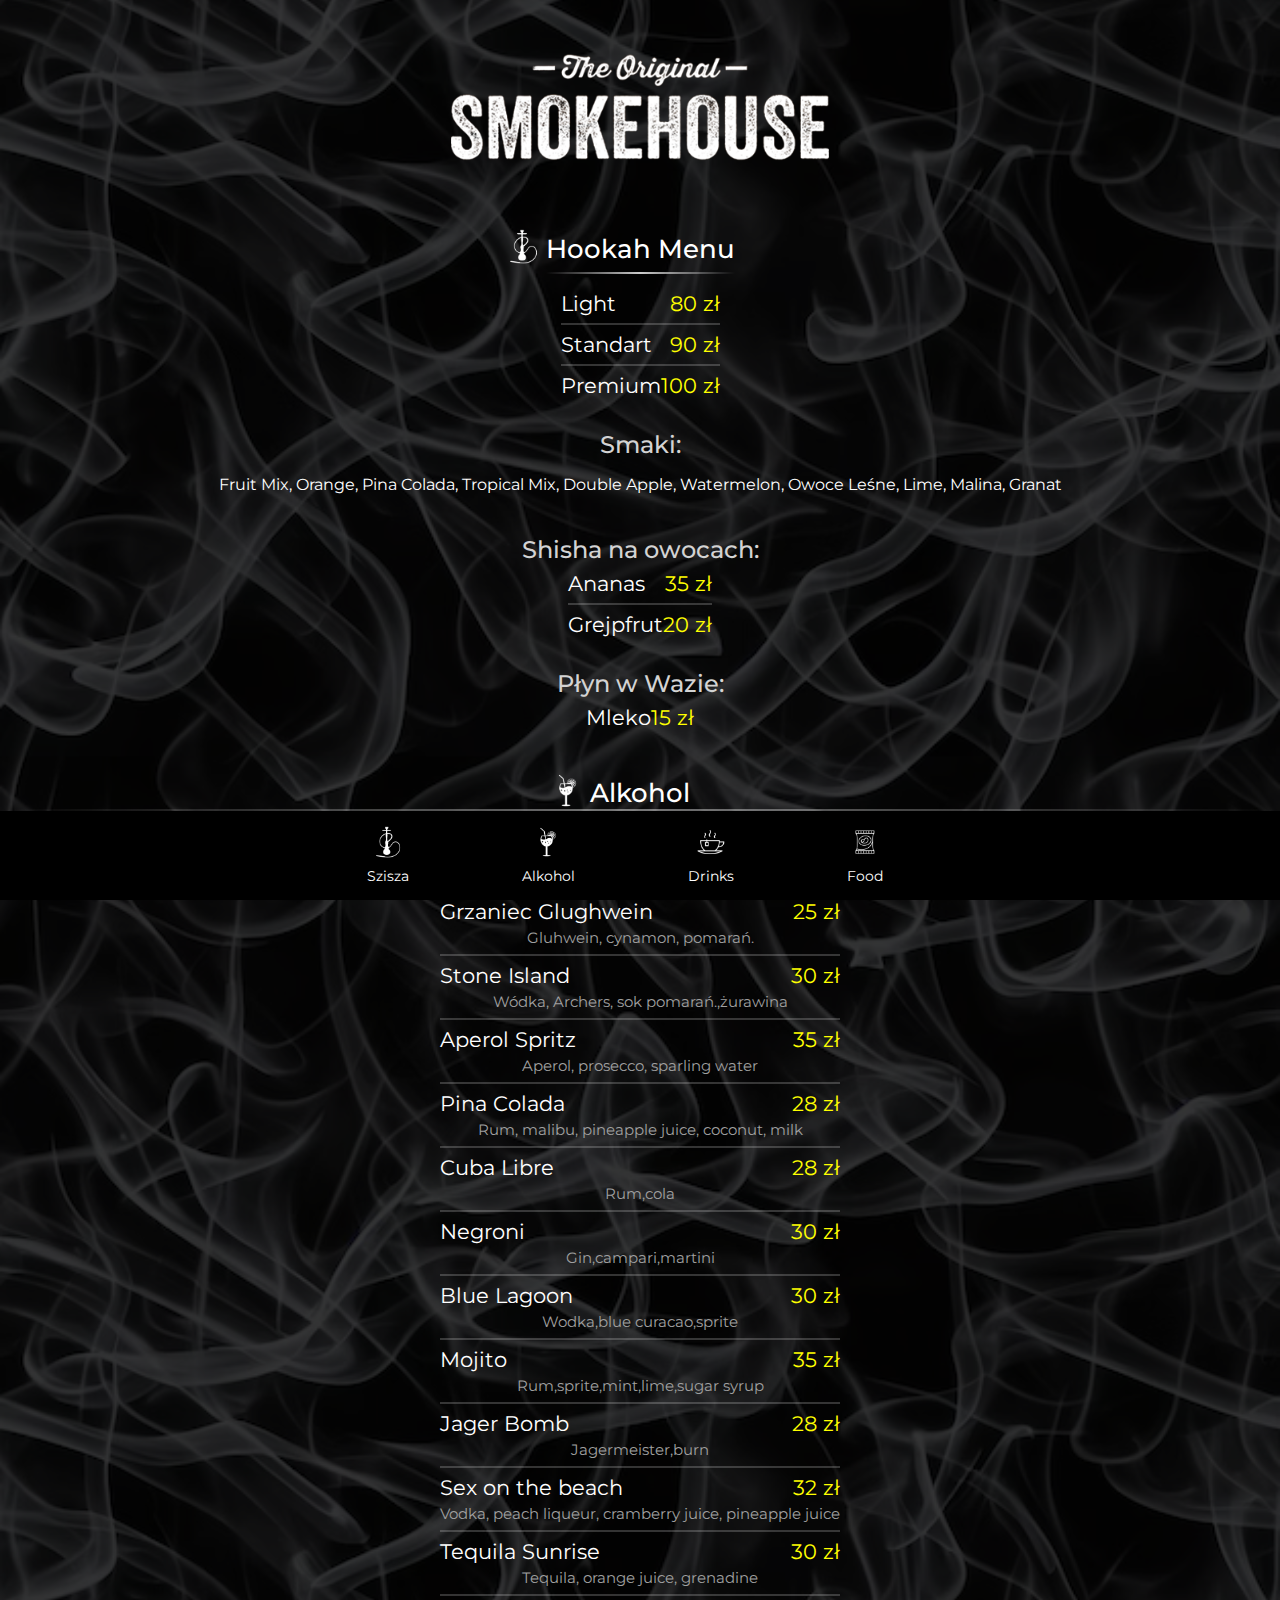
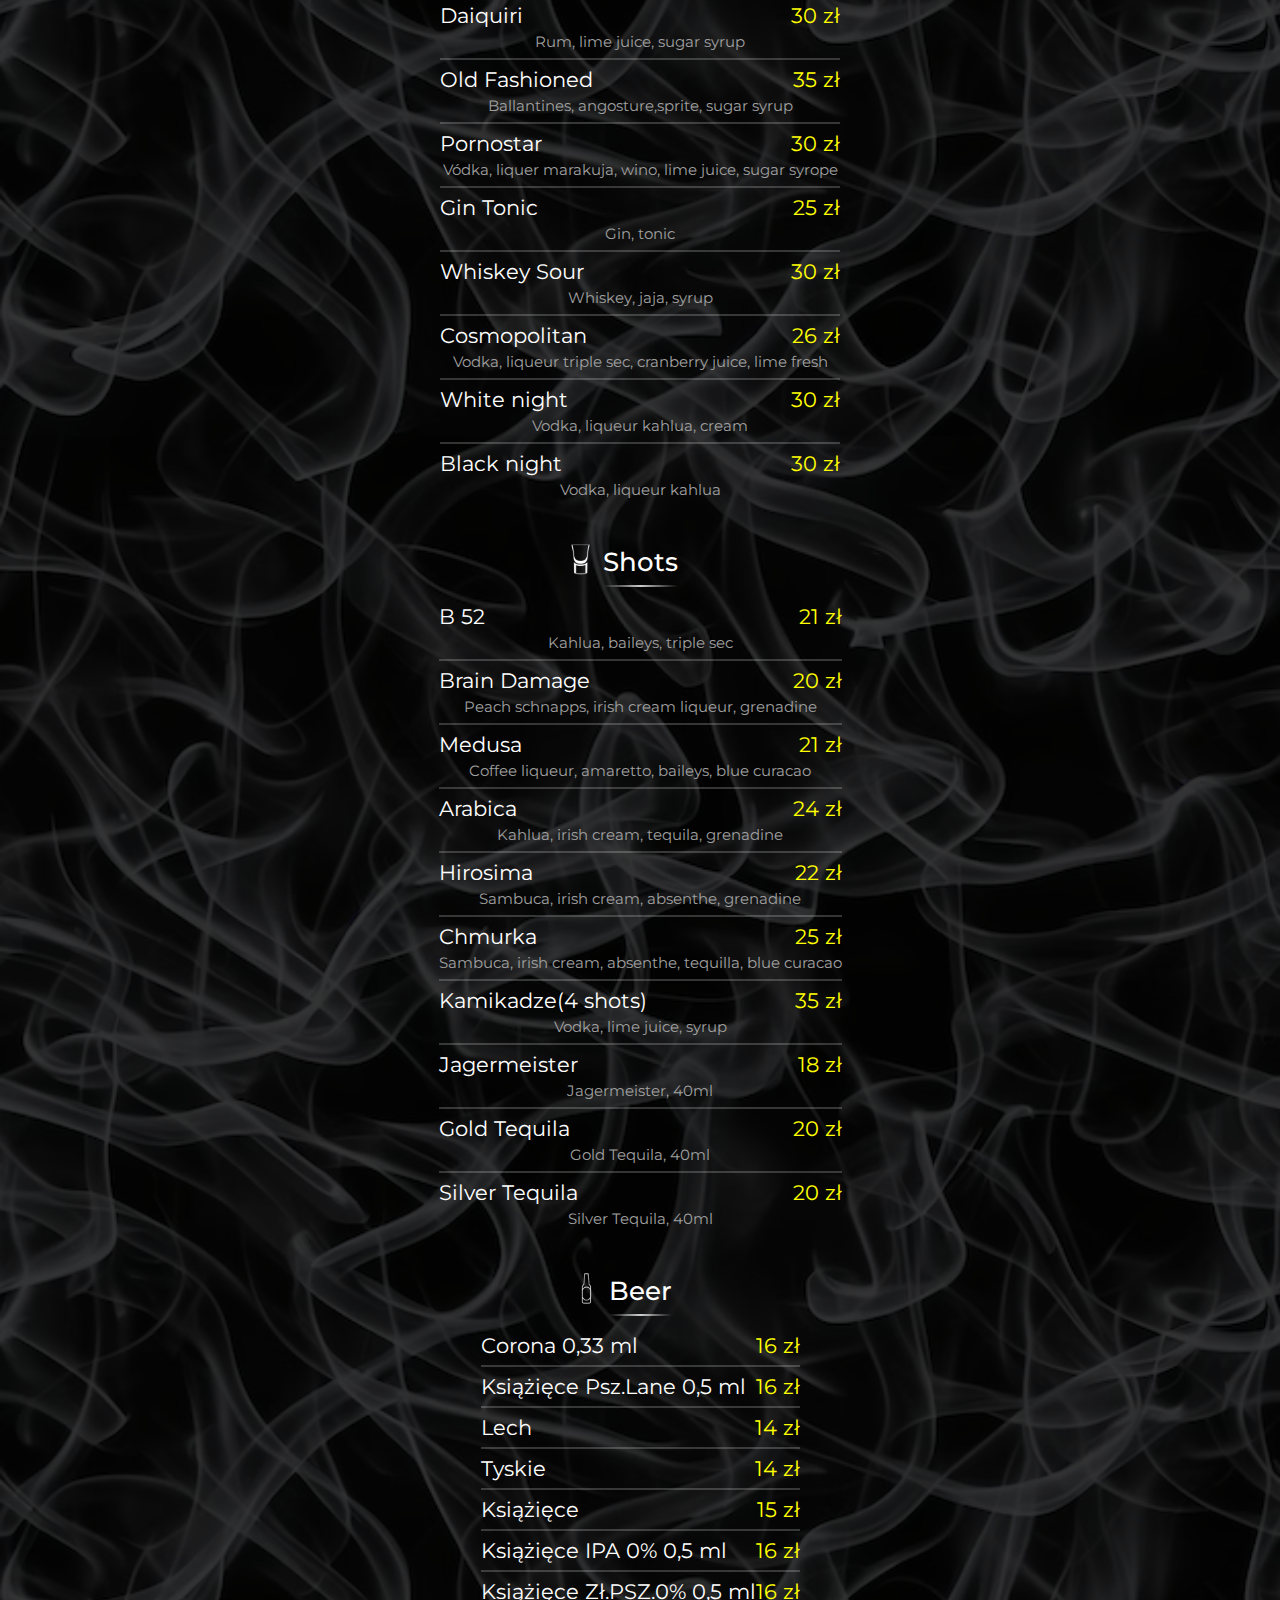
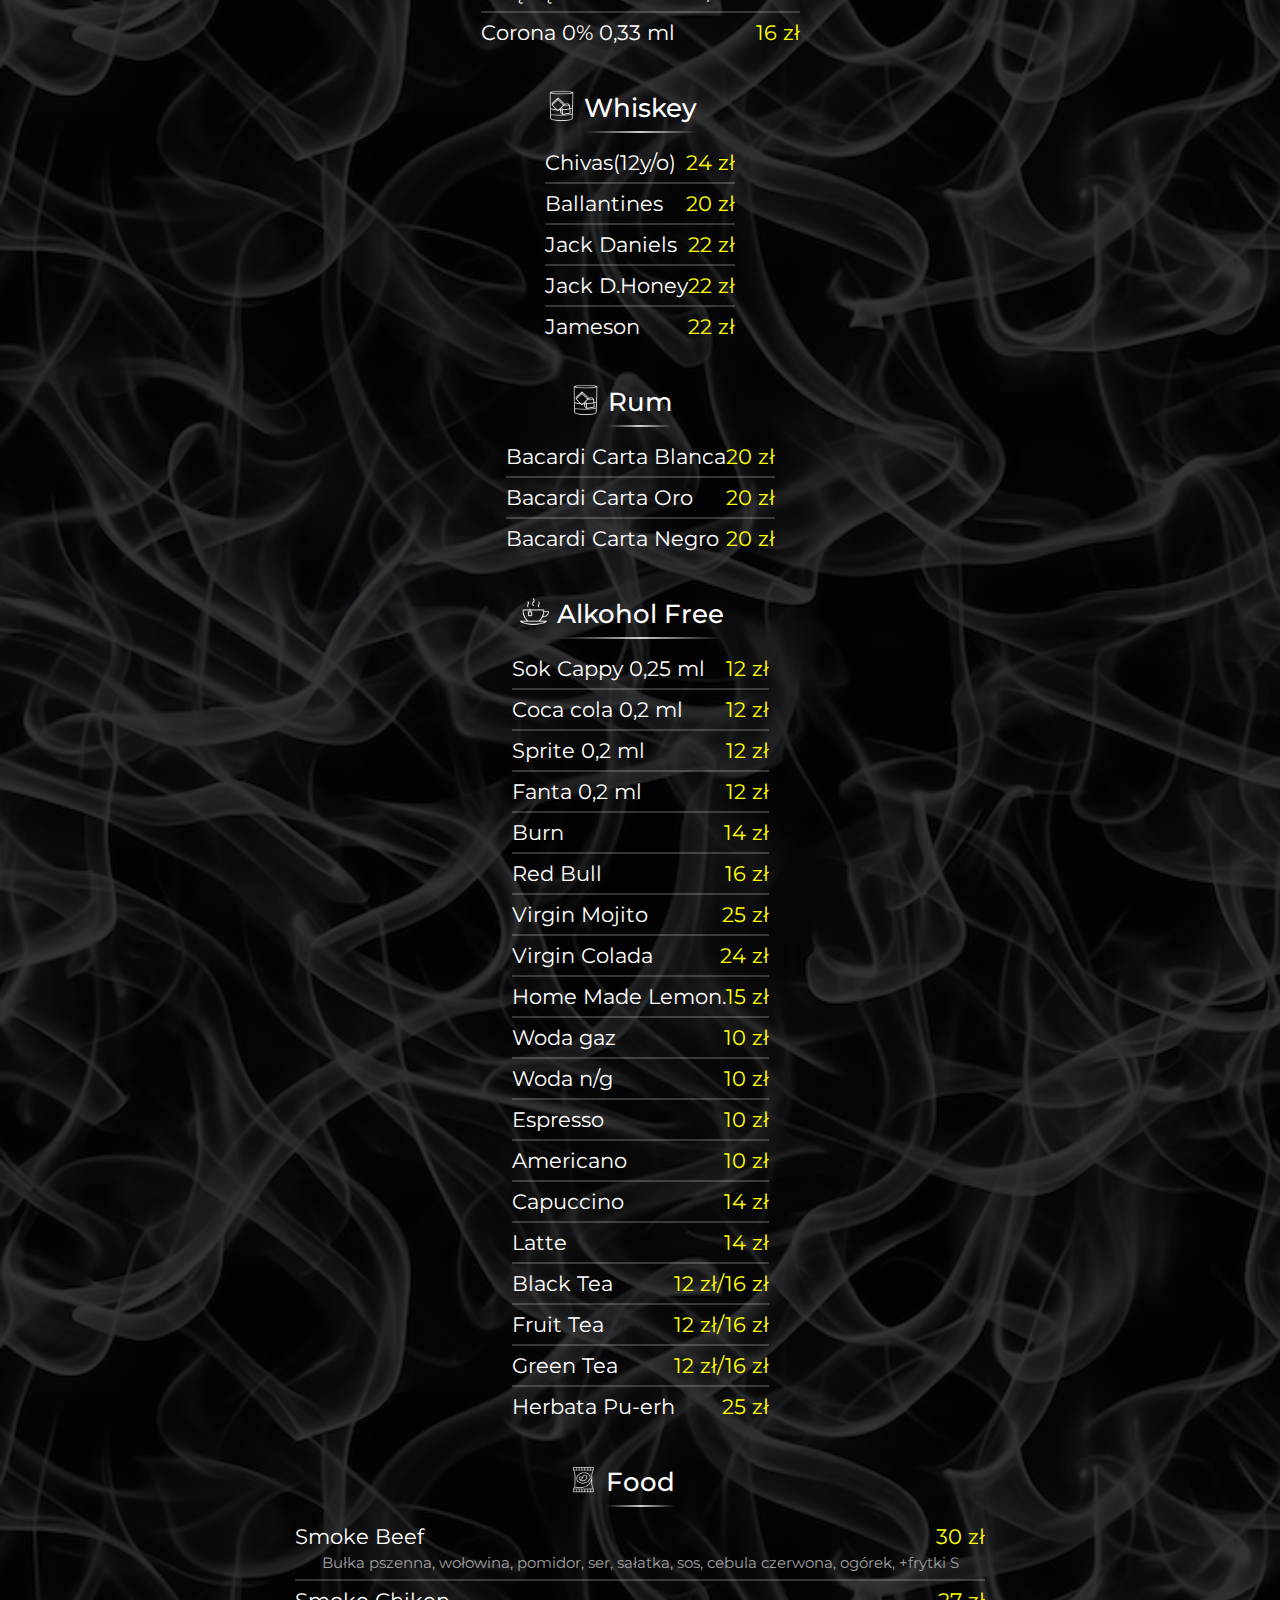
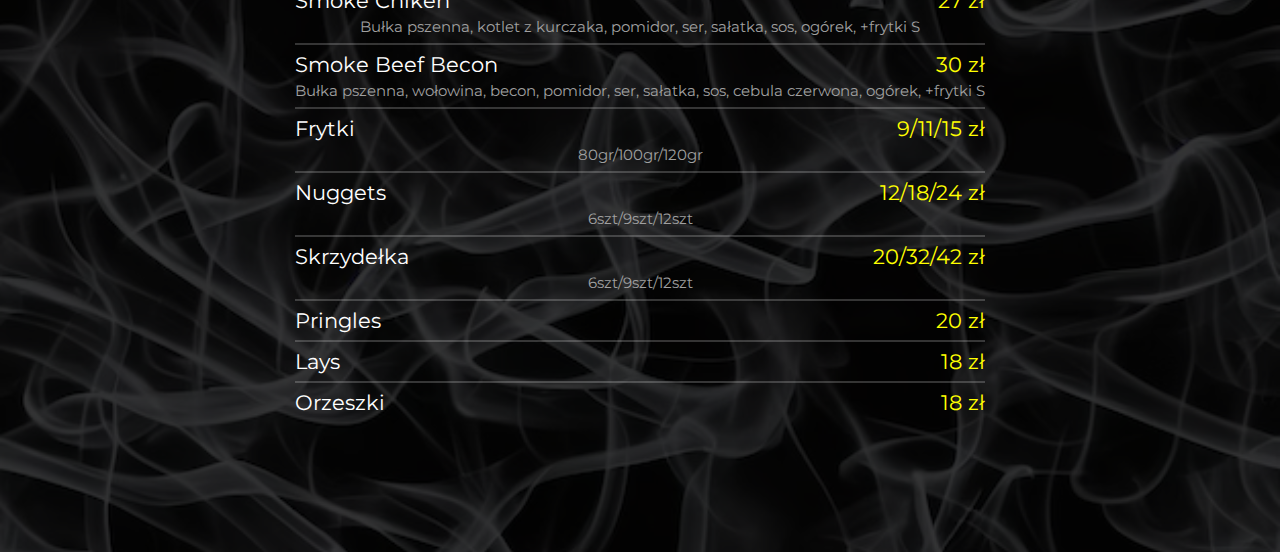
==== index.html @ 831c19dc "Update index.html" ====
<!DOCTYPE html>
<html lang="pl">
<head>
    <meta charset="UTF-8">
    <meta name="viewport" content="width=device-width, initial-scale=1.0">
    <link rel="stylesheet" href="style.css">
    <link href="https://fonts.googleapis.com/css2?family=Montserrat:wght@300;400;500&display=swap" rel="stylesheet">
    <link rel="icon" href="./img/icons/hookah.png" type="image/x-icon" />
    <link rel="preload" href="style.css" as="style">
    <link rel="preload" href="./img/icons/hookah.png" as="image">
    <link rel="preload" href="./img/icons/coctail.png" as="image">
    <link rel="preload" href="./img/icons/drinks.png" as="image">
    <link rel="preload" href="./img/icons/food.png" as="image">
    <title>Smokehouse Menu</title>

</head>
<body>

<div class="container">
    <h1><div class="logo"><img src="./img/logo.png" alt="Smoke House"></div></h1>

    <!-- Szisza Menu -->
    <h2 id="hookah-menu" class="underline">Hookah Menu</h2>

    <div class="menu-section">
        <div class="menu-item">
            <div class="item-header">
                <span class="item-name">Light</span>
                <span class="item-price">80 zł</span>   
            </div>
        </div>
        
        <div class="menu-item">
            <div class="item-header">
                <span class="item-name">Standart</span>
                <span class="item-price">90 zł</span>   
            </div>
        </div>

        <div class="menu-item">
            <div class="item-header">
                <span class="item-name">Premium</span>
                <span class="item-price">100 zł</span>   
            </div>
        </div>
    </div>

    <h3>Smaki:</h3>
    <p>Fruit Mix, Orange, Pina Colada, Tropical Mix, Double Apple, Watermelon, Owoce Leśne, Lime, Malina, Granat</p>

    <h3>Shisha na owocach:</h3>
    <div class="menu-section">
        <div class="menu-item">
            <div class="item-header">
                <span class="item-name">Ananas</span>
                <span class="item-price">35 zł</span>   
            </div>
        </div>
        
        <div class="menu-item">
            <div class="item-header">
                <span class="item-name">Grejpfrut</span>
                <span class="item-price">20 zł</span>   
            </div>
        </div>

    </div>


    <h3>Płyn w Wazie:</h3>
    <div class="menu-section">
        <div class="menu-item">
            <div class="item-header">
                <span class="item-name">Mleko</span>
                <span class="item-price">15 zł</span>   
            </div>
        </div>
    </div>
    <!-- Szisza Menu -->





    <!-- Alkohol Menu -->
    <h2 id="coctails" class="underline">Alkohol</h2>
    <div class="menu-section">
        
        <!--Start-->
        <div class="menu-item">
            <div class="item-header">
                <span class="item-name">Long Island</span>
                <span class="item-price">35 zł</span>
            </div>
            <span class="item-description">Vodka, triple sec, gin, rum, tequila, cola</span>
        </div>
        <!--End-->

        <div class="menu-item">
            <div class="item-header">
                <span class="item-name">Grzaniec Glughwein</span>
                <span class="item-price">25 zł</span>
            </div>
            <span class="item-description">Gluhwein, cynamon, pomarań.</span>
        </div>

        <div class="menu-item">
            <div class="item-header">
                <span class="item-name">Stone Island</span>
                <span class="item-price">30 zł</span>
            </div>
            <span class="item-description">Wódka, Archers, sok pomarań.,żurawina</span>
        </div>
        
        <div class="menu-item">
            <div class="item-header">
                <span class="item-name">Aperol Spritz</span>
                <span class="item-price">35 zł</span>
            </div>
            <span class="item-description">Aperol, prosecco, sparling water</span>
        </div>
        
        <div class="menu-item">
            <div class="item-header">
                <span class="item-name">Pina Colada</span>
                <span class="item-price">28 zł</span>
            </div>
            <span class="item-description">Rum, malibu, pineapple juice, coconut, milk</span>
        </div>
        
        <div class="menu-item">
            <div class="item-header">
                <span class="item-name">Cuba Libre</span>
                <span class="item-price">28 zł</span>
            </div>
            <span class="item-description">Rum,cola</span>
        </div>
        
        <div class="menu-item">
            <div class="item-header">
                <span class="item-name">Negroni</span>
                <span class="item-price">30 zł</span>
            </div>
            <span class="item-description">Gin,campari,martini</span>
        </div>
        
        <div class="menu-item">
            <div class="item-header">
                <span class="item-name">Blue Lagoon</span>
                <span class="item-price">30 zł</span>
            </div>
            <span class="item-description">Wodka,blue curacao,sprite</span>
        </div>
        
        <div class="menu-item">
            <div class="item-header">
                <span class="item-name">Mojito</span>
                <span class="item-price">35 zł</span>
            </div>
            <span class="item-description">Rum,sprite,mint,lime,sugar syrup</span>
        </div>
        
        <div class="menu-item">
            <div class="item-header">
                <span class="item-name">Jager Bomb</span>
                <span class="item-price">28 zł</span>
            </div>
            <span class="item-description">Jagermeister,burn</span>
        </div>
        
        <div class="menu-item">
            <div class="item-header">
                <span class="item-name">Sex on the beach</span>
                <span class="item-price">32 zł</span>
            </div>
            <span class="item-description">Vodka, peach liqueur, cramberry juice, pineapple juice</span>
        </div>
        
        <div class="menu-item">
            <div class="item-header">
                <span class="item-name">Tequila Sunrise</span>
                <span class="item-price">30 zł</span>
            </div>
            <span class="item-description">Tequila, orange juice, grenadine</span>
        </div>
        
        <div class="menu-item">
            <div class="item-header">
                <span class="item-name">Daiquiri</span>
                <span class="item-price">30 zł</span>
            </div>
            <span class="item-description">Rum, lime juice, sugar syrup</span>
        </div>
 
        <div class="menu-item">
            <div class="item-header">
                <span class="item-name">Old Fashioned</span>
                <span class="item-price">35 zł</span>
            </div>
            <span class="item-description">Ballantines, angosture,sprite, sugar syrup</span>
        </div>
        
        <div class="menu-item">
            <div class="item-header">
                <span class="item-name">Pornostar</span>
                <span class="item-price">30 zł</span>
            </div>
            <span class="item-description">Vódka, liquer marakuja, wino, lime juice, sugar syrope</span>
        </div>
        
        <div class="menu-item">
            <div class="item-header">
                <span class="item-name">Gin Tonic</span>
                <span class="item-price">25 zł</span>
            </div>
            <span class="item-description">Gin, tonic</span>
        </div>
        
        <div class="menu-item">
            <div class="item-header">
                <span class="item-name">Whiskey Sour</span>
                <span class="item-price">30 zł</span>
            </div>
            <span class="item-description">Whiskey, jaja, syrup</span>
        </div>
        
        <div class="menu-item">
            <div class="item-header">
                <span class="item-name">Cosmopolitan</span>
                <span class="item-price">26 zł</span>
            </div>
            <span class="item-description">Vodka, liqueur triple sec, cranberry juice, lime fresh</span>
        </div>
        
        <div class="menu-item">
            <div class="item-header">
                <span class="item-name">White night</span>
                <span class="item-price">30 zł</span>
            </div>
            <span class="item-description">Vodka, liqueur kahlua, cream</span>
        </div>

        <div class="menu-item">
            <div class="item-header">
                <span class="item-name">Black night</span>
                <span class="item-price">30 zł</span>
            </div>
            <span class="item-description">Vodka, liqueur kahlua</span>
        </div>
        

    </div>



    <!-- Shots-->
    <h2 id="shots" class="underline">Shots</h2>
    <div class="menu-section">
        <div class="menu-item">
            <div class="item-header">
                <span class="item-name">B 52</span>
                <span class="item-price">21 zł</span>
            </div>
            <span class="item-description">Kahlua, baileys, triple sec</span>
        </div>

        <div class="menu-item">
            <div class="item-header">
                <span class="item-name">Brain Damage</span>
                <span class="item-price">20 zł</span>
            </div>
            <span class="item-description">Peach schnapps, irish cream liqueur, grenadine</span>
        </div>
        
        <div class="menu-item">
            <div class="item-header">
                <span class="item-name">Medusa</span>
                <span class="item-price">21 zł</span>
            </div>
            <span class="item-description">Coffee liqueur, amaretto, baileys, blue curacao</span>
        </div>

         <div class="menu-item">
            <div class="item-header">
                <span class="item-name">Arabica</span>
                <span class="item-price">24 zł</span>
            </div>
            <span class="item-description">Kahlua, irish cream, tequila, grenadine</span>
        </div>
        
        <div class="menu-item">
            <div class="item-header">
                <span class="item-name">Hirosima</span>
                <span class="item-price">22 zł</span>
            </div>
            <span class="item-description">Sambuca, irish cream, absenthe, grenadine</span>
        </div>

       <div class="menu-item">
            <div class="item-header">
                <span class="item-name">Chmurka</span>
                <span class="item-price">25 zł</span>
            </div>
            <span class="item-description">Sambuca, irish cream, absenthe, tequilla, blue curacao</span>
        </div>
        
        <div class="menu-item">
            <div class="item-header">
                <span class="item-name">Kamikadze(4 shots)</span>
                <span class="item-price">35 zł</span>
            </div>
            <span class="item-description">Vodka, lime juice, syrup</span>
        </div>
        
        <div class="menu-item">
            <div class="item-header">
                <span class="item-name">Jagermeister</span>
                <span class="item-price">18 zł</span>
            </div>
            <span class="item-description">Jagermeister, 40ml</span>
        </div>
        
        <div class="menu-item">
            <div class="item-header">
                <span class="item-name">Gold Tequila</span>
                <span class="item-price">20 zł</span>
            </div>
            <span class="item-description">Gold Tequila, 40ml</span>
        </div>
        
        <div class="menu-item">
            <div class="item-header">
                <span class="item-name">Silver Tequila</span>
                <span class="item-price">20 zł</span>
            </div>
            <span class="item-description">Silver Tequila, 40ml</span>
        </div>
        
    </div>

    <!--Beer-->
    <h2 id="beer" class="underline">Beer</h2>
    <div class="menu-section">
       
        <div class="menu-item">
            <div class="item-header">
                <div>
                    <span class="item-name">Corona</span>
                    <span class="drink-size">0,33 ml</span>
                </div>
                <span class="item-price">16 zł</span>   
            </div>
        </div>

         <div class="menu-item">
            <div class="item-header">
                <div>
                    <span class="item-name">Książięce Psz.Lane</span>
                    <span class="drink-size">0,5 ml</span>
                </div>
                <span class="item-price">16 zł</span>   
            </div>
        </div>
        
        <div class="menu-item">
            <div class="item-header">
                <span class="item-name">Lech</span>
                <span class="item-price">14 zł</span>   
            </div>
        </div>
        
        <div class="menu-item">
            <div class="item-header">
                <span class="item-name">Tyskie</span>
                <span class="item-price">14 zł</span>   
            </div>
        </div>
       
        <div class="menu-item">
            <div class="item-header">
                <span class="item-name">Książięce</span>
                <span class="item-price">15 zł</span>   
            </div>
        </div>

          <div class="menu-item">
            <div class="item-header">
                <div>
                <span class="item-name">Książięce IPA 0%</span>
                <span class="drink-size">0,5 ml</span>
                </div>
                <span class="item-price">16 zł</span>   
            </div>
        </div>

         <div class="menu-item">
            <div class="item-header">
                <div>
                <span class="item-name">Książięce Zł.PSZ.0%</span>
                <span class="drink-size">0,5 ml</span>
                </div>
                <span class="item-price">16 zł</span>   
            </div>
        </div>
        
        <div class="menu-item">
            <div class="item-header">
                <div>
                <span class="item-name">Corona 0%</span>
                <span class="drink-size">0,33 ml</span>
                </div>
                <span class="item-price">16 zł</span>   
            </div>
        </div>
    </div>
   
    <!-- Whiskey -->
    <h2 id="whiskey" class="underline">Whiskey</h2>
    <div class="menu-section">
        <div class="menu-item">
            <div class="item-header">
                <span class="item-name">Chivas(12y/o)</span>
                <span class="item-price">24 zł</span>   
            </div>
        </div>
        
        <div class="menu-item">
            <div class="item-header">
                <span class="item-name">Ballantines</span>
                <span class="item-price">20 zł</span>   
            </div>
        </div>
        
        <div class="menu-item">
            <div class="item-header">
                <span class="item-name">Jack Daniels</span>
                <span class="item-price">22 zł</span>   
            </div>
        </div>
        
        <div class="menu-item">
            <div class="item-header">
                <span class="item-name">Jack D.Honey</span>
                <span class="item-price">22 zł</span>   
            </div>
        </div>
        
        <div class="menu-item">
            <div class="item-header">
                <span class="item-name">Jameson</span>
                <span class="item-price">22 zł</span>   
            </div>
        </div>
    </div>
     

     <!-- Rum -->
     <h2 id="whiskey" class="underline">Rum</h2>
     <div class="menu-section">
        <div class="menu-item">
            <div class="item-header">
                <span class="item-name">Bacardi Carta Blanca</span>
                <span class="item-price">20 zł</span>   
            </div>
        </div>

        <div class="menu-item">
            <div class="item-header">
                <span class="item-name">Bacardi Carta Oro</span>
                <span class="item-price">20 zł</span>   
            </div>
        </div>

        <div class="menu-item">
            <div class="item-header">
                <span class="item-name">Bacardi Carta Negro</span>
                <span class="item-price">20 zł</span>   
            </div>
        </div>


     </div>
 



    <!-- alkohol-free -->
    <h2 id="alkohol-free" class="underline">Alkohol Free</h2>
    <div class="menu-section">

        <div class="menu-item">
            <div class="item-header">
                <div>
                    <span class="item-name">Sok Cappy</span>
                    <span class="drink-size">0,25 ml</span>
                </div>
                <span class="item-price">12 zł</span>   
            </div>
        </div>

        <div class="menu-item">
            <div class="item-header">
                <div>
                    <span class="item-name">Coca cola</span>
                    <span class="drink-size">0,2 ml</span>
                </div>
                <span class="item-price">12 zł</span>   
            </div>
        </div>
        
        <div class="menu-item">
            <div class="item-header">
                <div>
                    <span class="item-name">Sprite</span>
                    <span class="drink-size">0,2 ml</span>
                </div>
                <span class="item-price">12 zł</span>   
            </div>
        </div>

        <div class="menu-item">
            <div class="item-header">
                <div>
                    <span class="item-name">Fanta</span>
                    <span class="drink-size">0,2 ml</span>
                </div>
                <span class="item-price">12 zł</span>   
            </div>
        </div>

        <div class="menu-item">
            <div class="item-header">
                <span class="item-name">Burn</span>
                <span class="item-price">14 zł</span>   
            </div>
        </div>

        <div class="menu-item">
            <div class="item-header">
                <span class="item-name">Red Bull</span>
                <span class="item-price">16 zł</span>   
            </div>
        </div>

        <div class="menu-item">
            <div class="item-header">
                <span class="item-name">Virgin Mojito</span>
                <span class="item-price">25 zł</span>   
            </div>
        </div>

        <div class="menu-item">
            <div class="item-header">
                <span class="item-name">Virgin Colada</span>
                <span class="item-price">24 zł</span>   
            </div>
        </div>

        <div class="menu-item">
            <div class="item-header">
                <span class="item-name">Home Made Lemon.</span>
                <span class="item-price">15 zł</span>   
            </div>
        </div>

        <div class="menu-item">
            <div class="item-header">
                <span class="item-name">Woda gaz</span>
                <span class="item-price">10 zł</span>   
            </div>
        </div>

        <div class="menu-item">
            <div class="item-header">
                <span class="item-name">Woda n/g</span>
                <span class="item-price">10 zł</span>   
            </div>
        </div>

        <div class="menu-item">
            <div class="item-header">
                <span class="item-name">Espresso</span>
                <span class="item-price">10 zł</span>   
            </div>
        </div>

        <div class="menu-item">
            <div class="item-header">
                <span class="item-name">Americano</span>
                <span class="item-price">10 zł</span>   
            </div>
        </div>

        <div class="menu-item">
            <div class="item-header">
                <span class="item-name">Capuccino</span>
                <span class="item-price">14 zł</span>   
            </div>
        </div>

        <div class="menu-item">
            <div class="item-header">
                <span class="item-name">Latte</span>
                <span class="item-price">14 zł</span>   
            </div>
        </div>

        <div class="menu-item">
            <div class="item-header">
                <span class="item-name">Black Tea</span>
                <span class="item-price">12 zł/16 zł</span>   
            </div>
        </div>

        <div class="menu-item">
            <div class="item-header">
                <span class="item-name">Fruit Tea</span>
                <span class="item-price">12 zł/16 zł</span>   
            </div>
        </div>

        <div class="menu-item">
            <div class="item-header">
                <span class="item-name">Green Tea</span>
                <span class="item-price">12 zł/16 zł</span>   
            </div>
        </div>

        <div class="menu-item">
            <div class="item-header">
                <span class="item-name">Herbata Pu-erh</span>
                <span class="item-price">25 zł</span>   
            </div>
        </div>

        
    
    </div>


    <!-- Food -->
    <h2 id="snacks" class="underline">Food</h2>
    <div class="menu-section">
        <div class="menu-item">
            <div class="item-header">
                <span class="item-name">Smoke Beef</span>
                <span class="item-price">30 zł</span>
            </div>
            <span class="item-description">Bułka pszenna, wołowina, pomidor, ser, sałatka, sos, cebula czerwona, ogórek, +frytki S</span>
        </div>

        <div class="menu-item">
            <div class="item-header">
                <span class="item-name">Smoke Chiken</span>
                <span class="item-price">27 zł</span>
            </div>
            <span class="item-description">Bułka pszenna, kotlet z kurczaka, pomidor, ser, sałatka, sos, ogórek, +frytki S</span>
        </div>

         <div class="menu-item">
            <div class="item-header">
                <span class="item-name">Smoke Beef Becon</span>
                <span class="item-price">30 zł</span>
            </div>
            <span class="item-description">Bułka pszenna, wołowina, becon, pomidor, ser, sałatka, sos, cebula czerwona, ogórek, +frytki S</span>
        </div>
        
        <div class="menu-item">
            <div class="item-header">
                <span class="item-name">Frytki</span>
                <span class="item-price">9/11/15 zł</span>
            </div>
            <span class="item-description">80gr/100gr/120gr</span>
        </div>

        <div class="menu-item">
            <div class="item-header">
                <span class="item-name">Nuggets</span>
                <span class="item-price">12/18/24 zł</span>
            </div>
            <span class="item-description">6szt/9szt/12szt</span>
        </div>

        <div class="menu-item">
            <div class="item-header">
                <span class="item-name">Skrzydełka</span>
                <span class="item-price">20/32/42 zł</span>
            </div>
            <span class="item-description">6szt/9szt/12szt</span>
        </div>

        <div class="menu-item">
            <div class="item-header">
                <span class="item-name">Pringles</span>
                <span class="item-price">20 zł</span>   
            </div>
        </div>

        <div class="menu-item">
            <div class="item-header">
                <span class="item-name">Lays</span>
                <span class="item-price">18 zł</span>   
            </div>
        </div>

        <div class="menu-item">
            <div class="item-header">
                <span class="item-name">Orzeszki</span>
                <span class="item-price">18 zł</span>   
            </div>
        </div>
        
    </div>



</div>
<div class="fixed-menu">
    <div class="ul-wrapper">
    <ul>
        <li><a href="#hookah-menu"><img src="./img/icons/hookah.png" alt="Hookah"><div>Szisza</div></a></li>
        <li><a href="#coctails"><img src="./img/icons/coctail.png" alt="Hookah"><div>Alkohol</div></a></li>
        <li><a href="#alkohol-free"><img src="./img/icons/drinks.png" alt="Drinks"><div>Drinks</div></a></li>
        <li><a href="#snacks"><img src="./img/icons/food.png" alt="Food"><div>Food</div></a></li>
    </ul>
    </div>
</div>
<script>
    document.querySelectorAll('.fixed-menu a').forEach(anchor => {
        anchor.addEventListener('click', function(e) {
            e.preventDefault();

            const targetId = this.getAttribute('href');
            const targetElement = document.querySelector(targetId);

            // Сдвиг на 15 пикселей вверх
            const offsetPosition = targetElement.getBoundingClientRect().top + window.pageYOffset - 25;

            window.scrollTo({
                top: offsetPosition,
                behavior: "smooth"
            });
        });
    });
</script>

</body>
</html>
---- style.css ----
body {
    position: relative;
    display: flex;
    flex-direction: column;
    width: 100%;
    font-family: 'Montserrat', sans-serif;
    margin: 0;
    padding: 0 0 100px 0;
    background-color: #000000;
    background-image: url('./img/background.png'); /* Фон для мобильных устройств */
    background-size: 100%;
    background-position: center;
    background-repeat: repeat-y;
    color: #fff;
}

.logo {
    width: 80%;
    margin: 0 auto;
}

.logo img {
    width: 100%;
}


  .fixed-menu {
        width: 100%;
        background-color: #000;
        position: fixed;
        bottom: 0;
        display: flex;
        justify-content: center;
        min-height: 55px;
        font-size: 0.9em;
    }

    .fixed-menu::before {
        content: "";
        display: block;
        width: 100%;
        height: 2px;
        background: linear-gradient(to right, rgba(163, 163, 163, 0), rgba(255, 255, 255, 0.45), rgba(163, 163, 163, 0));
        position: absolute;
        top: -2px;
        left: 0;
    }

    .ul-wrapper {
        width: 100%;
        max-width:700px;
    }

    .fixed-menu ul {
        display: flex;
        justify-content: space-around;
        flex-direction: row;
        min-height: 35px;
        width: 90%;
        padding: 15px 20px;
        margin: 0;
        list-style: none;
        max-widh: 500px;

    }

    .fixed-menu ul li {
        display: flex;
        align-items: center;
        justify-content: center;
        flex-direction: column;
        text-align: center;
    }

    .fixed-menu ul li img {
        max-width: 32px;
        height: auto;
        margin-bottom: 5px;
    }

    .fixed-menu ul li a {
        color: white;
        text-decoration: none;
    }


.container {
    display: flex;
    flex-direction: column;
    align-items: center;
    justify-content: center;
    text-align: center;
    padding: 30px;
}

h1 {
    font-size: 36px;
    letter-spacing: 2px;
    margin-bottom: 10px;
    font-weight: 700;
    color: white;
}

h2 {
    font-size: 1.6em;
    position: relative;
    margin-top: 40px;
}

h2, h3 {
    font-weight: 500;
}

#hookah-menu::before,
#alkohol-free::before,
#coctails::before,
#snacks::before,
#whiskey::before,
#beer::before,
#shots::before {
    content: "";
    position: absolute; /* Абсолютное позиционирование */
    width: 35px;
    height: 35px;
    background-size: cover;
    vertical-align: middle;
    margin-right: 10px; /* Отступ для красоты */
    left: -40px;
    bottom: 10px; /* Выравниваем по нижней части текста */
    transform: translateY(0); /* Убираем вертикальное смещение */
}


#hookah-menu::before {
    background-image: url('./img/icons/hookah.png');
}

#alkohol-free::before {
    background-image: url('./img/icons/drinks.png');
}

#coctails::before {
    background-image: url('./img/icons/coctail.png');
}

#snacks::before {
    background-image: url('./img/icons/food.png');
}
#shots::before {
    background-image: url('./img/icons/shots.png');
}

#whiskey::before {
    background-image: url('./img/icons/whiskey.png');
}

#beer::before {
    background-image: url('./img/icons/beer.png');
}


.underline {
    position: relative;
    display: inline-block;
    padding-bottom: 10px;
    margin-bottom: 10px;
}

.underline::after {
    content: "";
    display: block;
    width: 100%;
    height: 2px;
    background: linear-gradient(to right, rgba(163, 163, 163, 0), rgba(255, 255, 255, 0.8), rgba(163, 163, 163, 0));
    position: absolute;
    bottom: 0;
    left: 0;
}




.menu-item {
    padding: 7px 0;
    font-size: 1.3em;
    border-bottom: 2px solid rgba(255, 255, 255, 0.2); /* Легкие линии */
}

.menu-item:last-child {
    border-bottom: none;
}

.item-header {
    width:100%;
    display: flex;
    justify-content: space-between; /* Название слева, цена справа */
    align-items: center;
}

.item-name {
    color: white;
}

.item-price {
    color: yellow;
}

.item-description {
    font-size: 0.7em;
    font-weight: 400;
    color: rgb(160, 160, 160);
    margin-top: 5px; /* Отступ над описанием */
    display: block; /* Описание на новой строке */
}


h3 {
    color: lightgray;
    font-size: 1.5em;
    margin: 25px 0 0;
}
---- style.css ----
body {
    position: relative;
    display: flex;
    flex-direction: column;
    width: 100%;
    font-family: 'Montserrat', sans-serif;
    margin: 0;
    padding: 0 0 100px 0;
    background-color: #000000;
    background-image: url('./img/background.png'); /* Фон для мобильных устройств */
    background-size: 100%;
    background-position: center;
    background-repeat: repeat-y;
    color: #fff;
}

.logo {
    width: 80%;
    margin: 0 auto;
}

.logo img {
    width: 100%;
}


  .fixed-menu {
        width: 100%;
        background-color: #000;
        position: fixed;
        bottom: 0;
        display: flex;
        justify-content: center;
        min-height: 55px;
        font-size: 0.9em;
    }

    .fixed-menu::before {
        content: "";
        display: block;
        width: 100%;
        height: 2px;
        background: linear-gradient(to right, rgba(163, 163, 163, 0), rgba(255, 255, 255, 0.45), rgba(163, 163, 163, 0));
        position: absolute;
        top: -2px;
        left: 0;
    }

    .ul-wrapper {
        width: 100%;
        max-width:700px;
    }

    .fixed-menu ul {
        display: flex;
        justify-content: space-around;
        flex-direction: row;
        min-height: 35px;
        width: 90%;
        padding: 15px 20px;
        margin: 0;
        list-style: none;
        max-widh: 500px;

    }

    .fixed-menu ul li {
        display: flex;
        align-items: center;
        justify-content: center;
        flex-direction: column;
        text-align: center;
    }

    .fixed-menu ul li img {
        max-width: 32px;
        height: auto;
        margin-bottom: 5px;
    }

    .fixed-menu ul li a {
        color: white;
        text-decoration: none;
    }


.container {
    display: flex;
    flex-direction: column;
    align-items: center;
    justify-content: center;
    text-align: center;
    padding: 30px;
}

h1 {
    font-size: 36px;
    letter-spacing: 2px;
    margin-bottom: 10px;
    font-weight: 700;
    color: white;
}

h2 {
    font-size: 1.6em;
    position: relative;
    margin-top: 40px;
}

h2, h3 {
    font-weight: 500;
}

#hookah-menu::before,
#alkohol-free::before,
#coctails::before,
#snacks::before,
#whiskey::before,
#beer::before,
#shots::before {
    content: "";
    position: absolute; /* Абсолютное позиционирование */
    width: 35px;
    height: 35px;
    background-size: cover;
    vertical-align: middle;
    margin-right: 10px; /* Отступ для красоты */
    left: -40px;
    bottom: 10px; /* Выравниваем по нижней части текста */
    transform: translateY(0); /* Убираем вертикальное смещение */
}


#hookah-menu::before {
    background-image: url('./img/icons/hookah.png');
}

#alkohol-free::before {
    background-image: url('./img/icons/drinks.png');
}

#coctails::before {
    background-image: url('./img/icons/coctail.png');
}

#snacks::before {
    background-image: url('./img/icons/food.png');
}
#shots::before {
    background-image: url('./img/icons/shots.png');
}

#whiskey::before {
    background-image: url('./img/icons/whiskey.png');
}

#beer::before {
    background-image: url('./img/icons/beer.png');
}


.underline {
    position: relative;
    display: inline-block;
    padding-bottom: 10px;
    margin-bottom: 10px;
}

.underline::after {
    content: "";
    display: block;
    width: 100%;
    height: 2px;
    background: linear-gradient(to right, rgba(163, 163, 163, 0), rgba(255, 255, 255, 0.8), rgba(163, 163, 163, 0));
    position: absolute;
    bottom: 0;
    left: 0;
}




.menu-item {
    padding: 7px 0;
    font-size: 1.3em;
    border-bottom: 2px solid rgba(255, 255, 255, 0.2); /* Легкие линии */
}

.menu-item:last-child {
    border-bottom: none;
}

.item-header {
    width:100%;
    display: flex;
    justify-content: space-between; /* Название слева, цена справа */
    align-items: center;
}

.item-name {
    color: white;
}

.item-price {
    color: yellow;
}

.item-description {
    font-size: 0.7em;
    font-weight: 400;
    color: rgb(160, 160, 160);
    margin-top: 5px; /* Отступ над описанием */
    display: block; /* Описание на новой строке */
}


h3 {
    color: lightgray;
    font-size: 1.5em;
    margin: 25px 0 0;
}
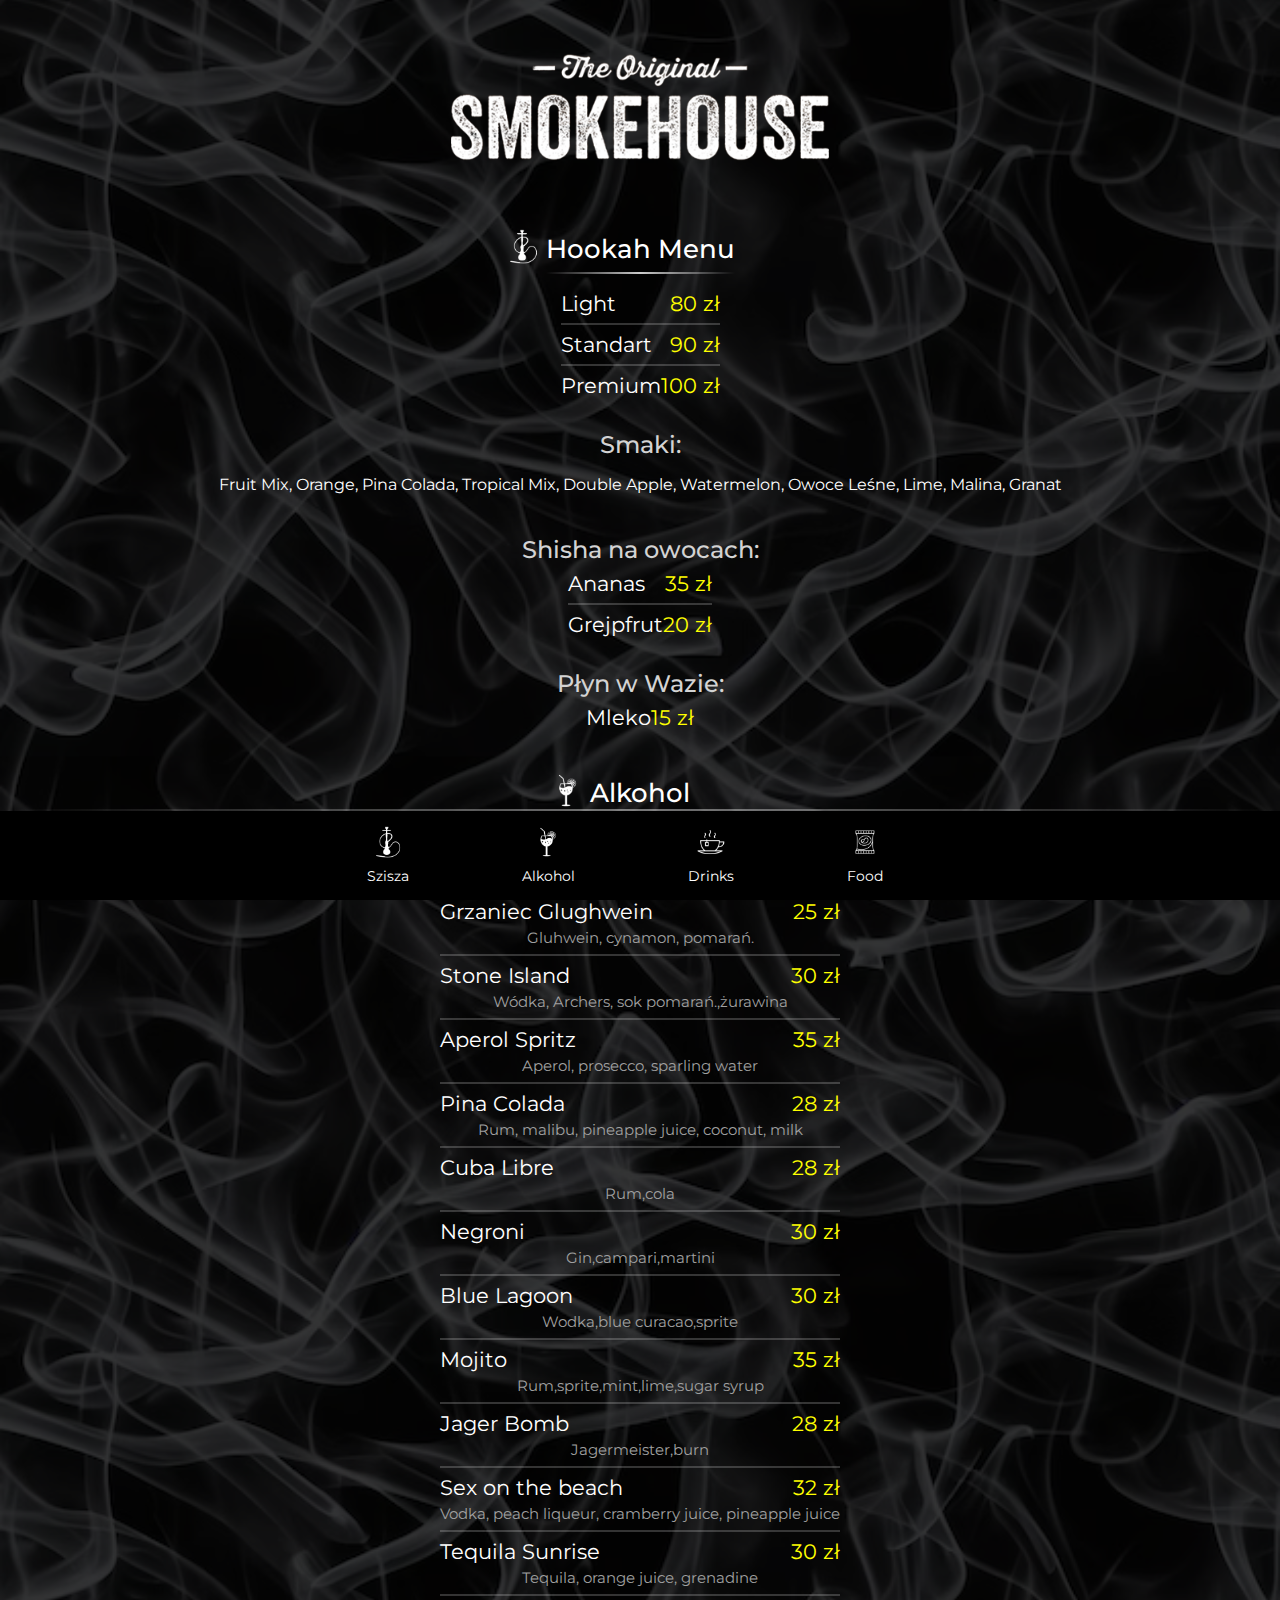
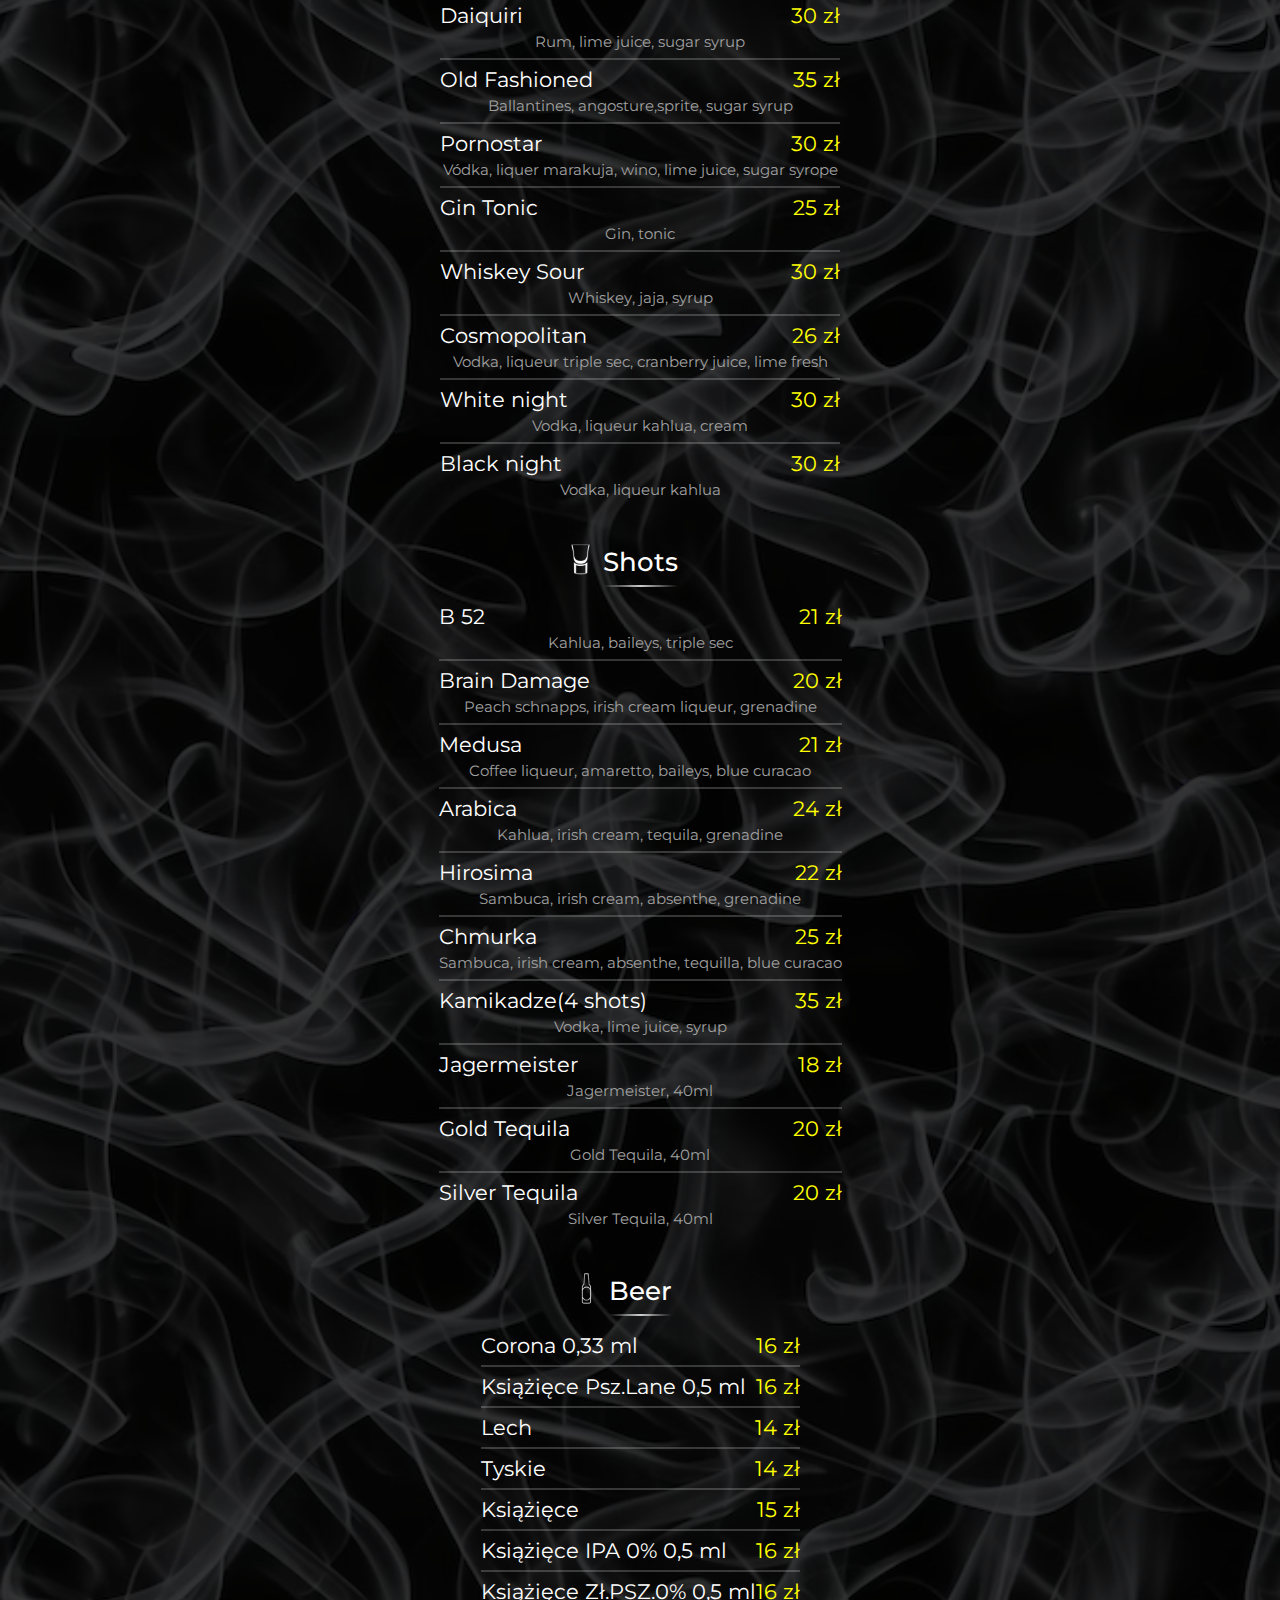
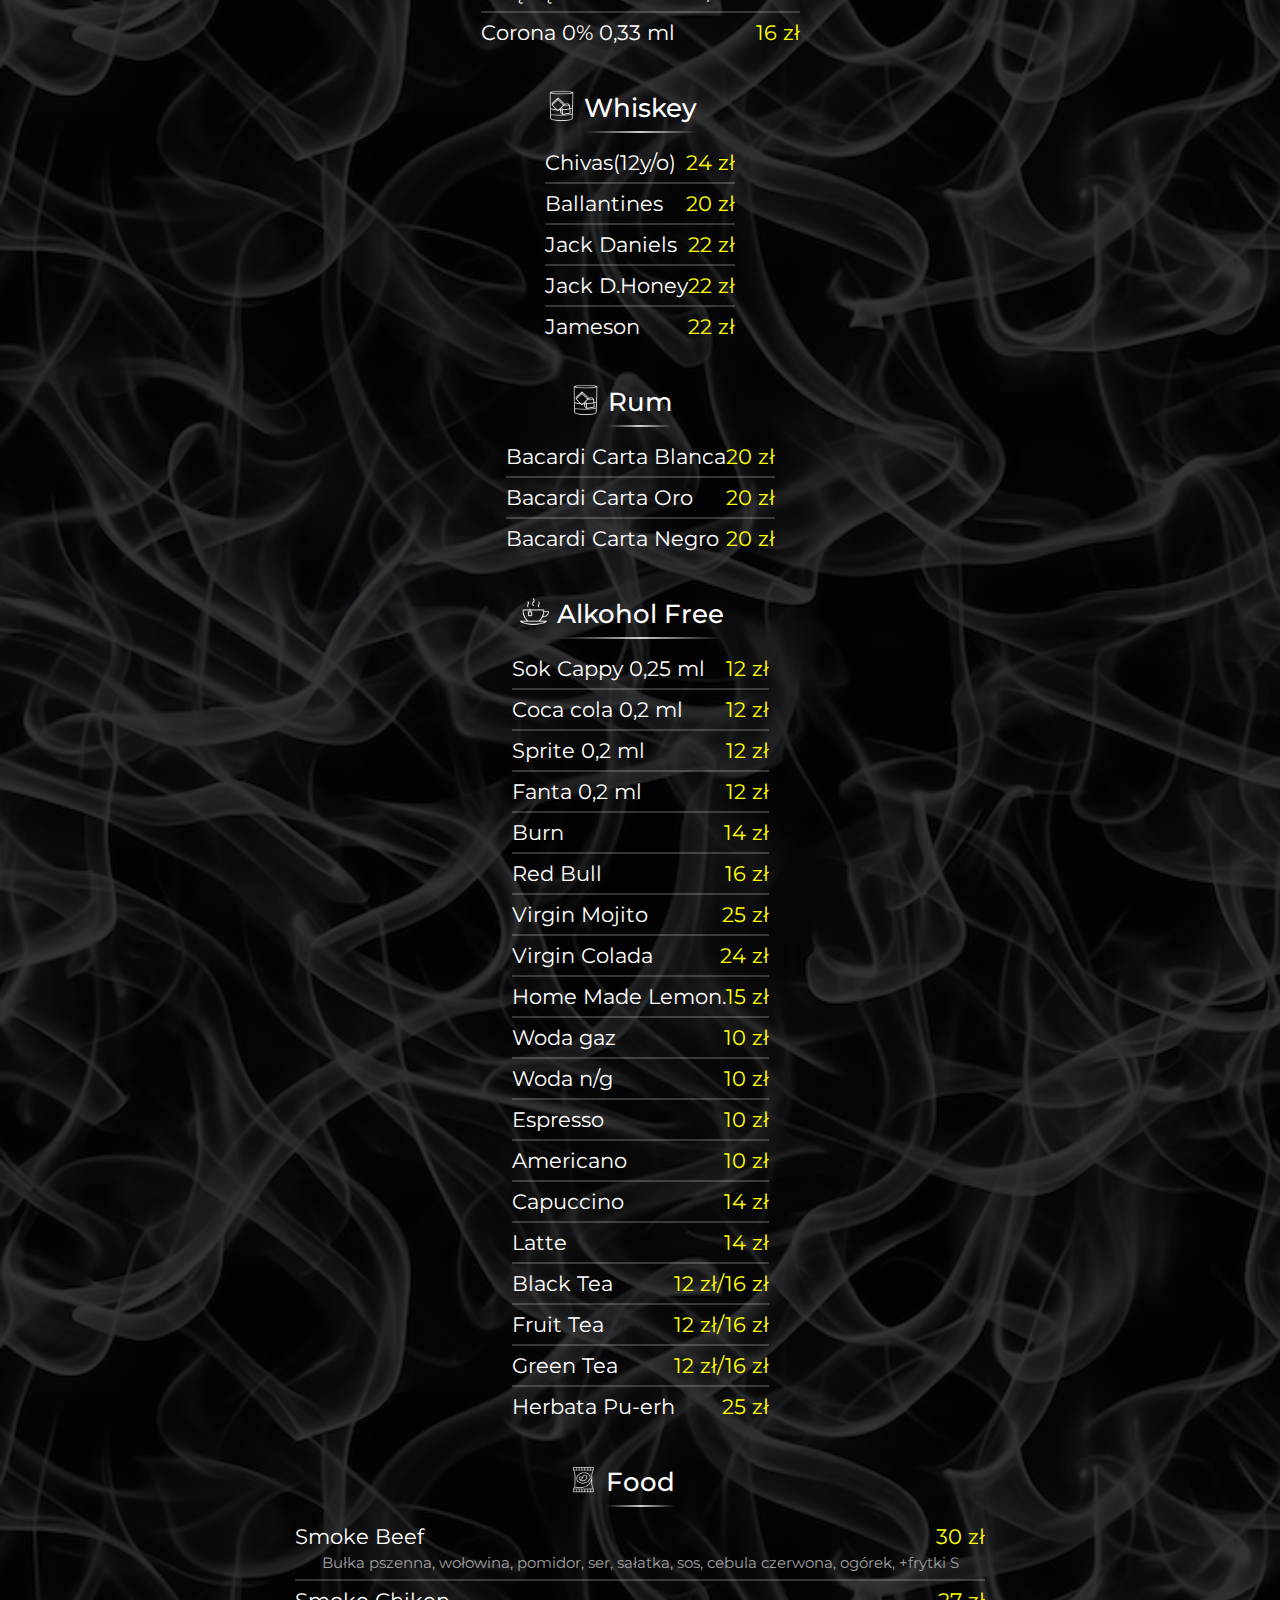
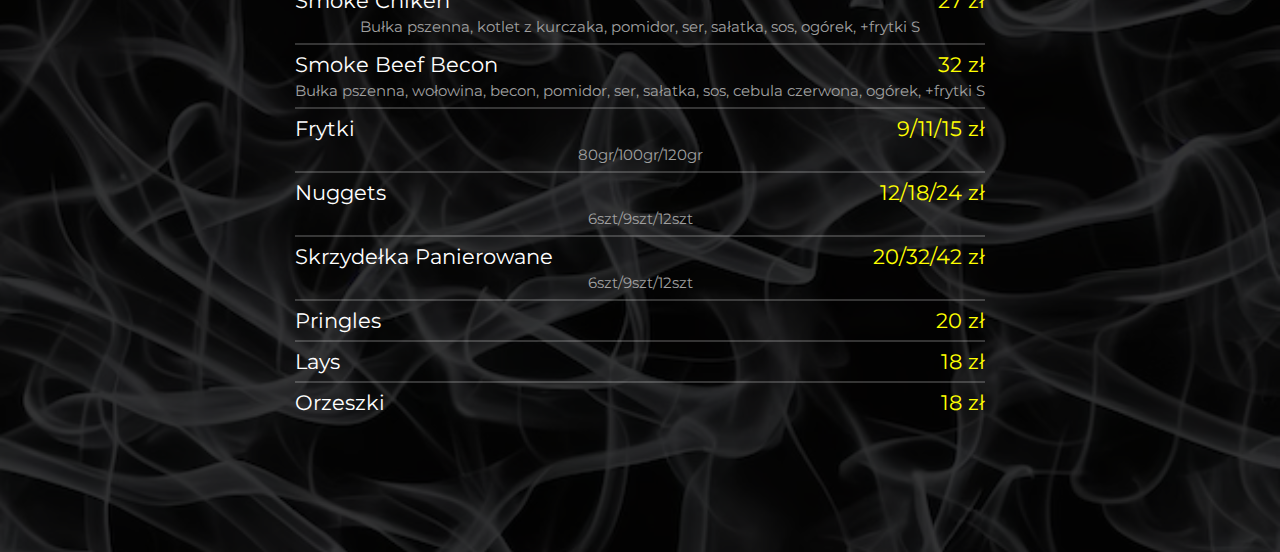
==== commit cd401f98: "Update index.html" ====
--- a/index.html
+++ b/index.html
@@ -661,7 +661,7 @@
          <div class="menu-item">
             <div class="item-header">
                 <span class="item-name">Smoke Beef Becon</span>
-                <span class="item-price">30 zł</span>
+                <span class="item-price">32 zł</span>
             </div>
             <span class="item-description">Bułka pszenna, wołowina, becon, pomidor, ser, sałatka, sos, cebula czerwona, ogórek, +frytki S</span>
         </div>
@@ -684,7 +684,7 @@
 
         <div class="menu-item">
             <div class="item-header">
-                <span class="item-name">Skrzydełka</span>
+                <span class="item-name">Skrzydełka Panierowane</span>
                 <span class="item-price">20/32/42 zł</span>
             </div>
             <span class="item-description">6szt/9szt/12szt</span>
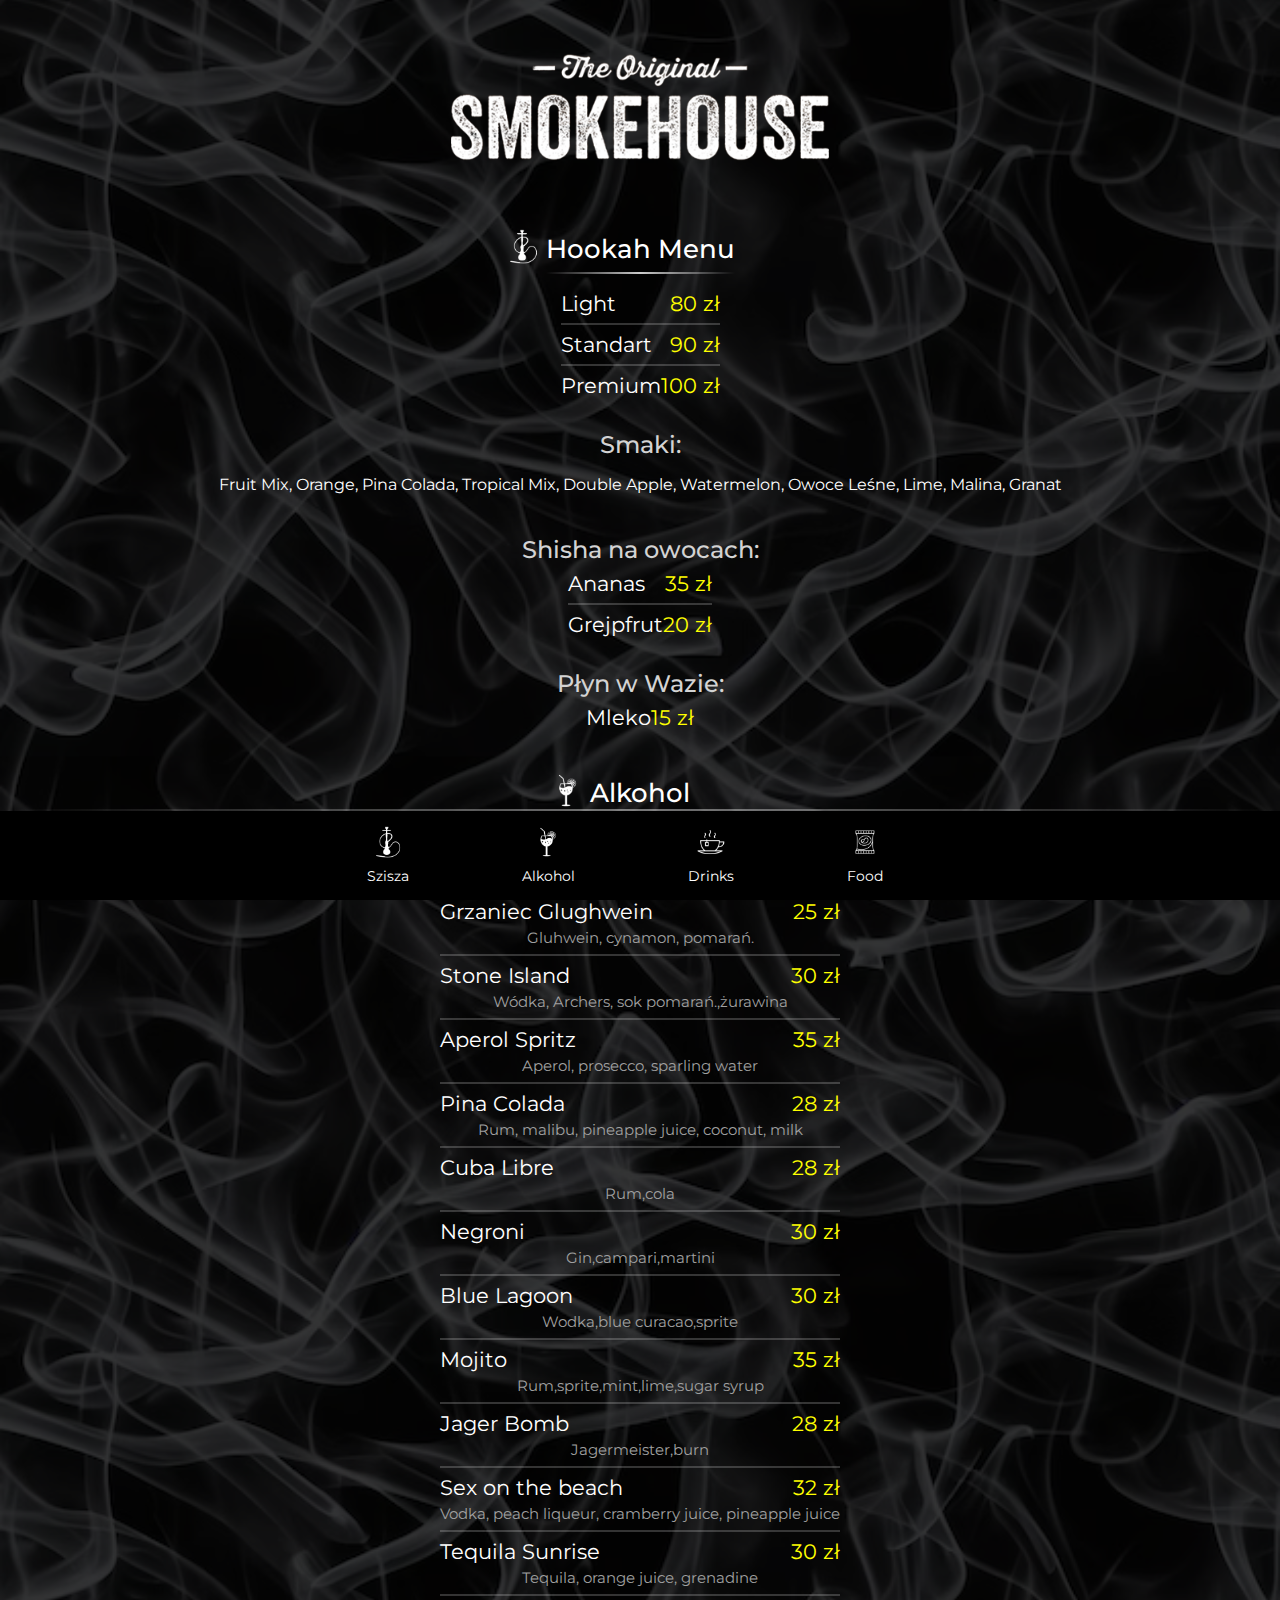
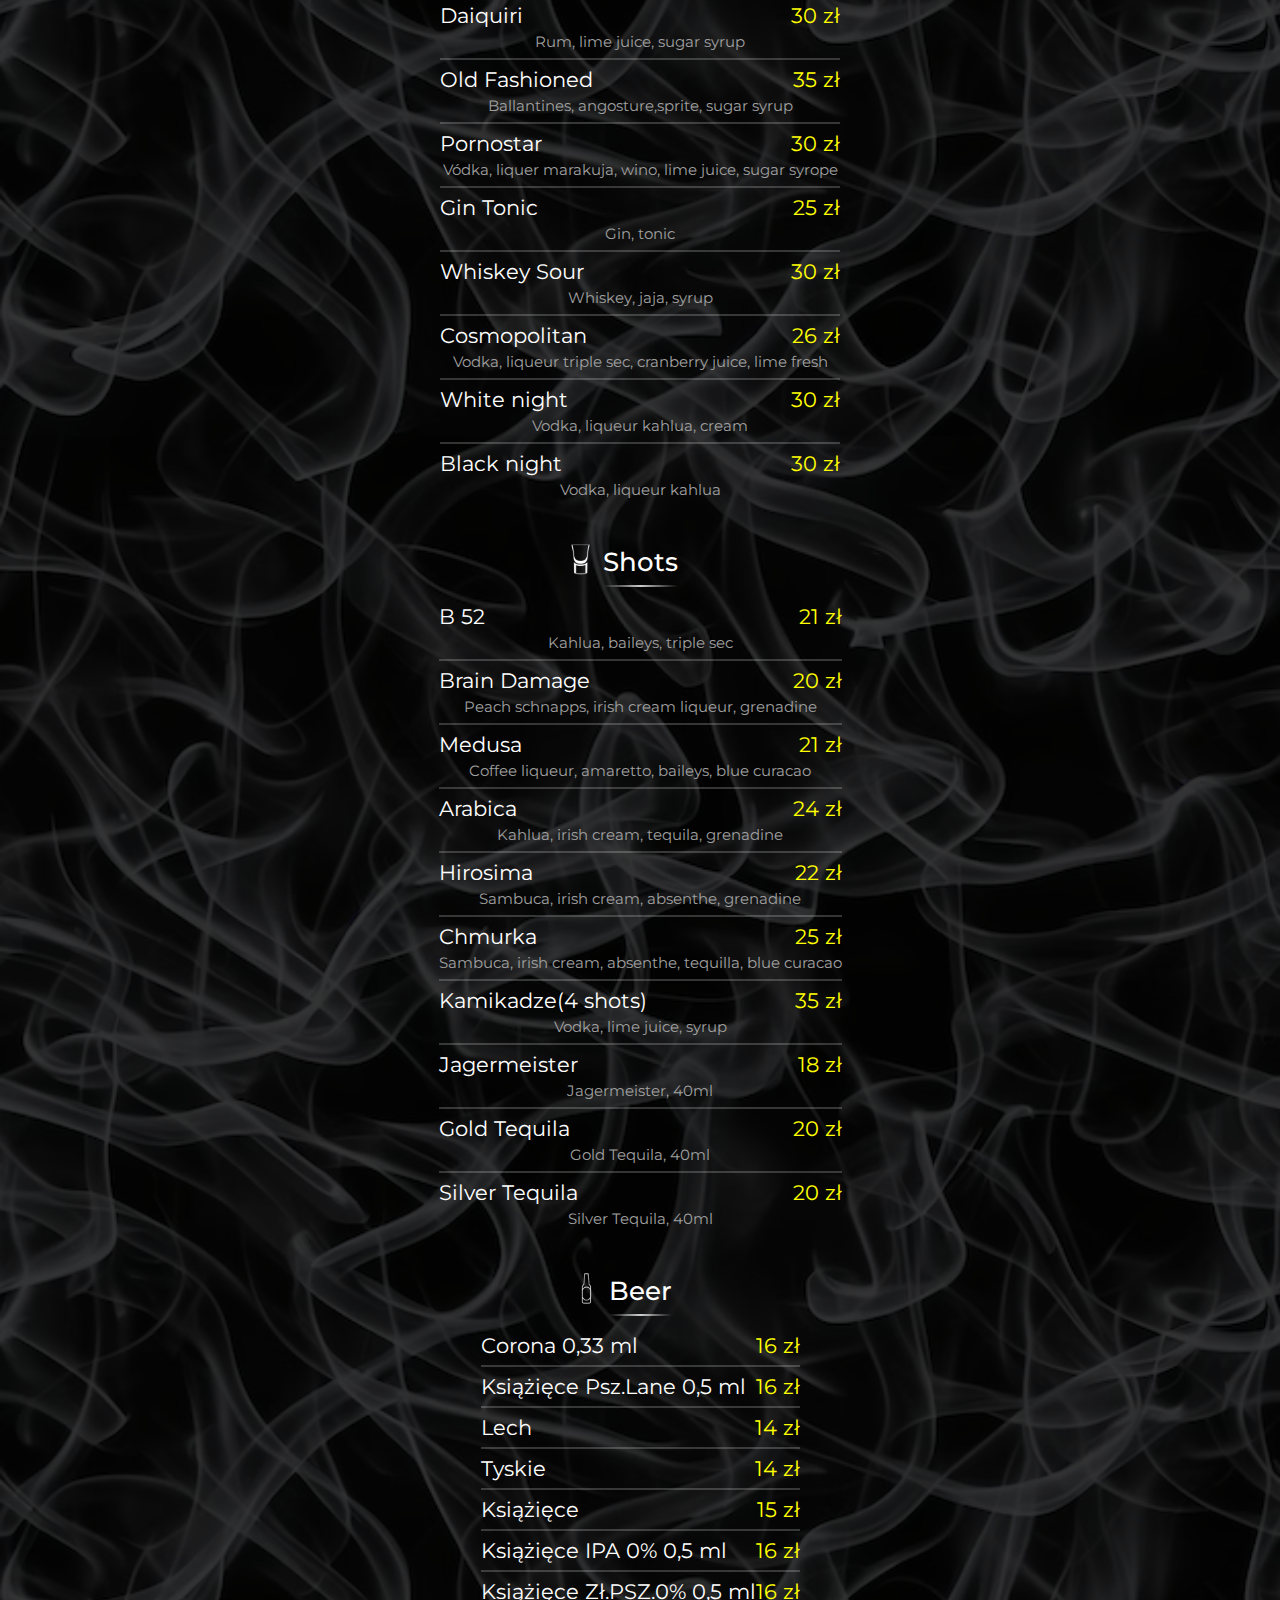
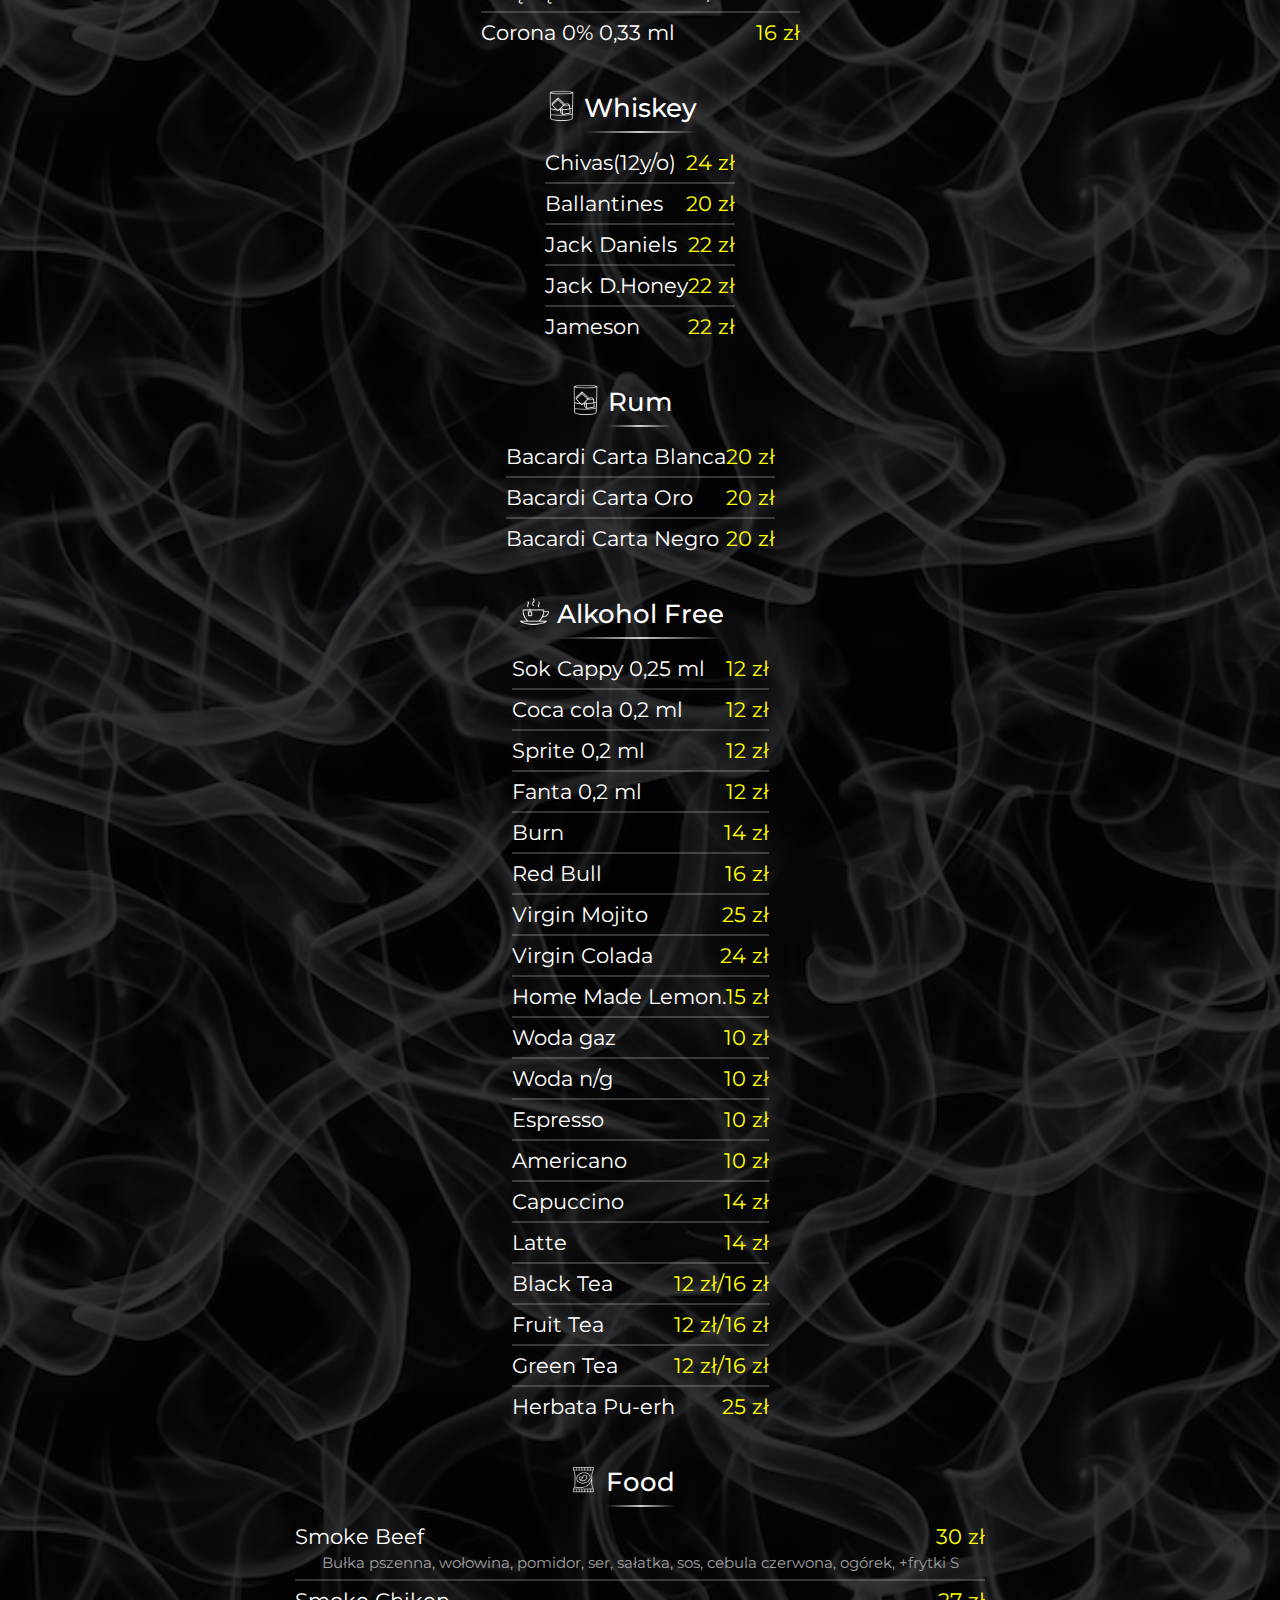
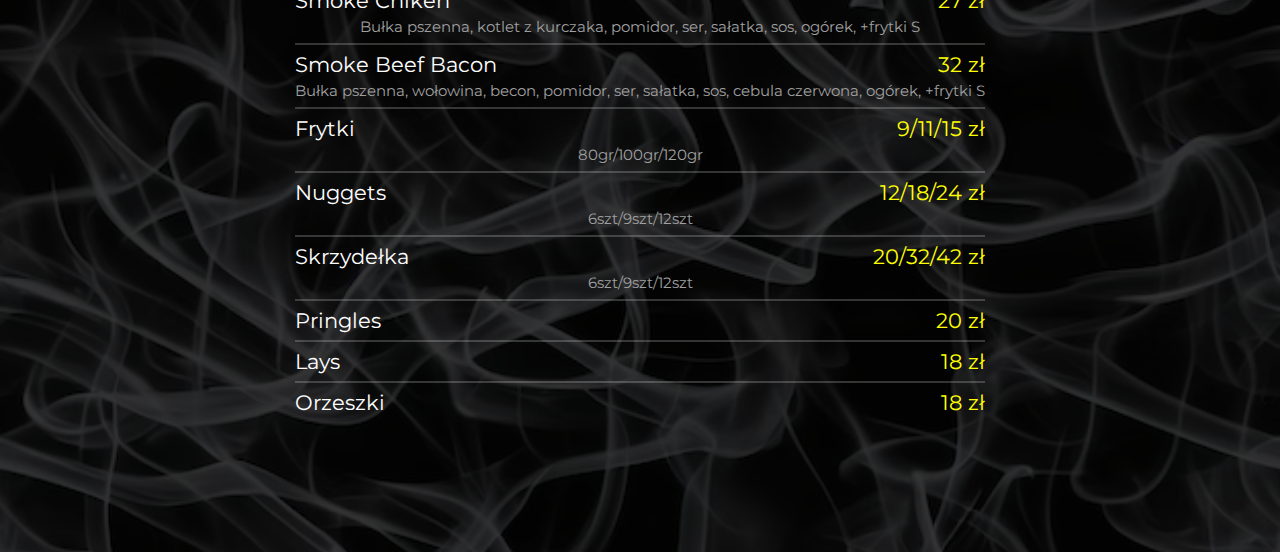
==== commit 36090434: "Update index.html" ====
--- a/index.html
+++ b/index.html
@@ -660,7 +660,7 @@
 
          <div class="menu-item">
             <div class="item-header">
-                <span class="item-name">Smoke Beef Becon</span>
+                <span class="item-name">Smoke Beef Bacon</span>
                 <span class="item-price">32 zł</span>
             </div>
             <span class="item-description">Bułka pszenna, wołowina, becon, pomidor, ser, sałatka, sos, cebula czerwona, ogórek, +frytki S</span>
@@ -684,7 +684,7 @@
 
         <div class="menu-item">
             <div class="item-header">
-                <span class="item-name">Skrzydełka Panierowane</span>
+                <span class="item-name">Skrzydełka</span>
                 <span class="item-price">20/32/42 zł</span>
             </div>
             <span class="item-description">6szt/9szt/12szt</span>
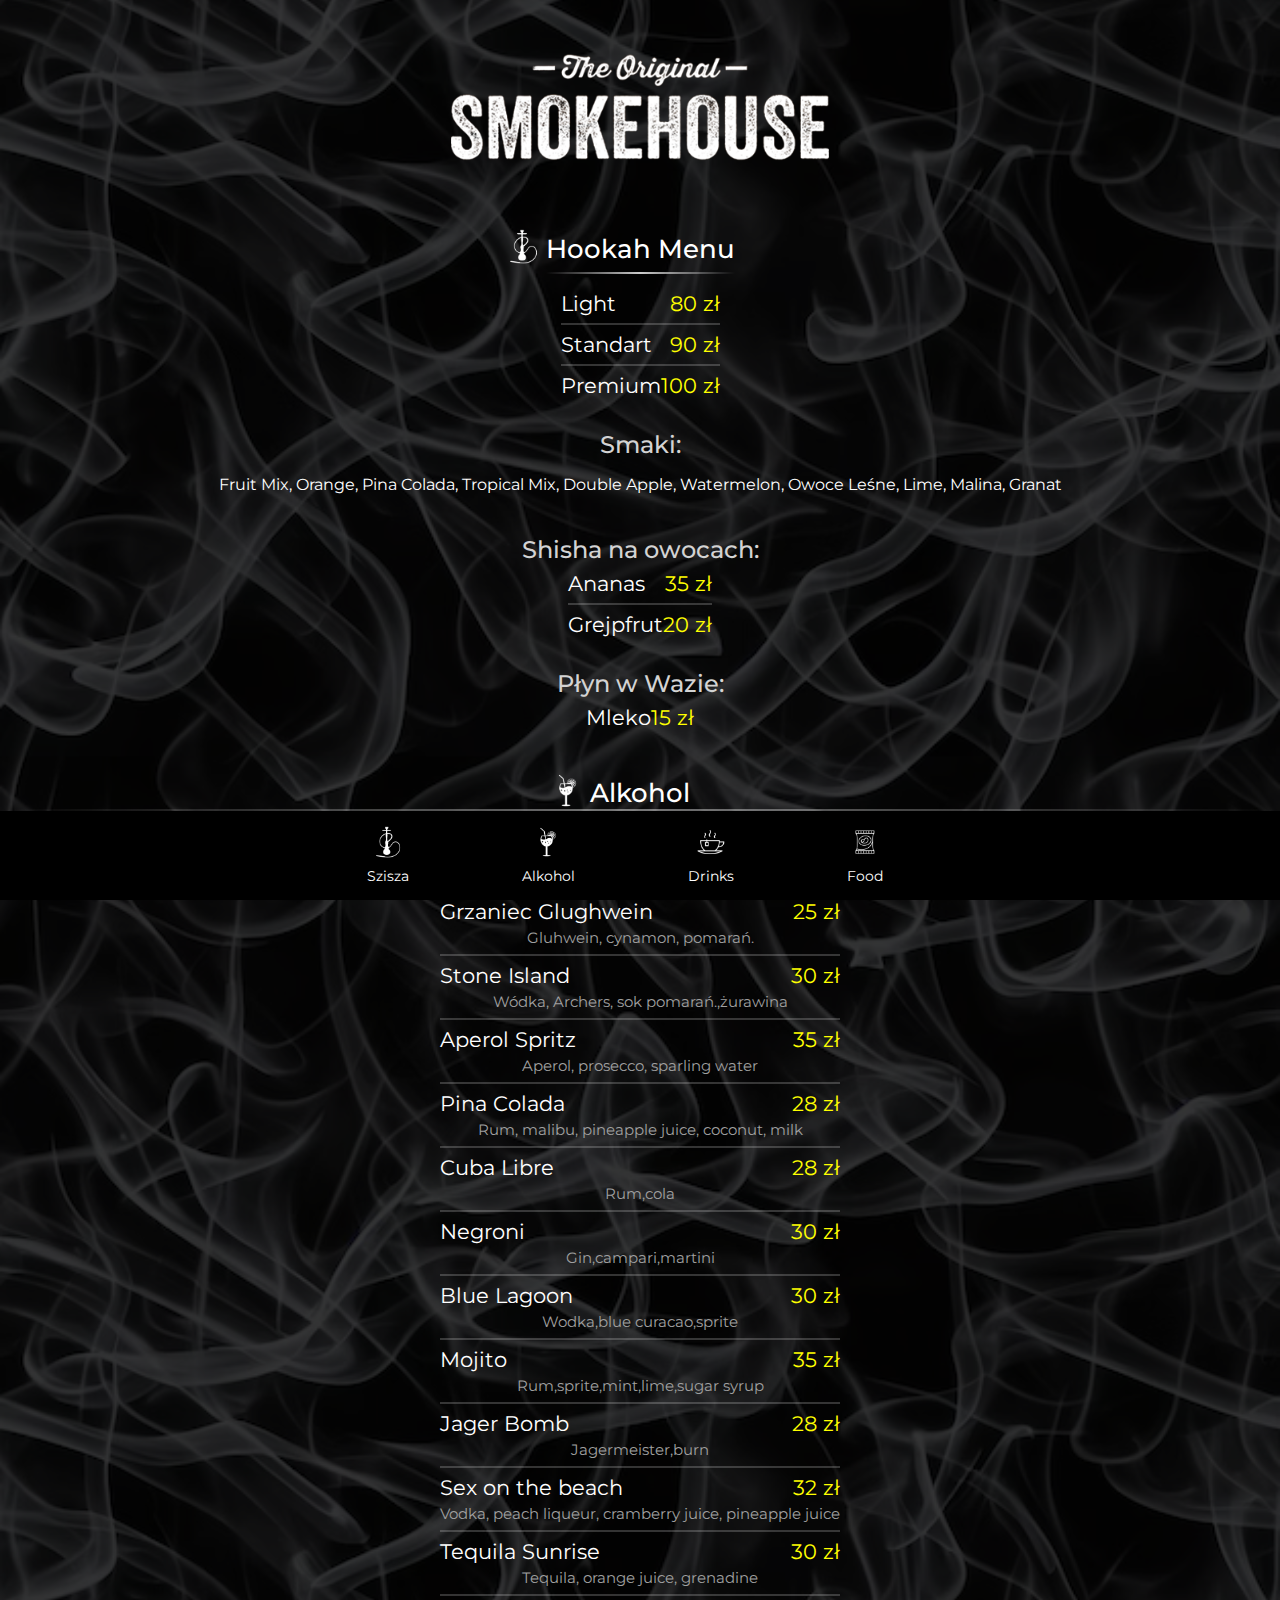
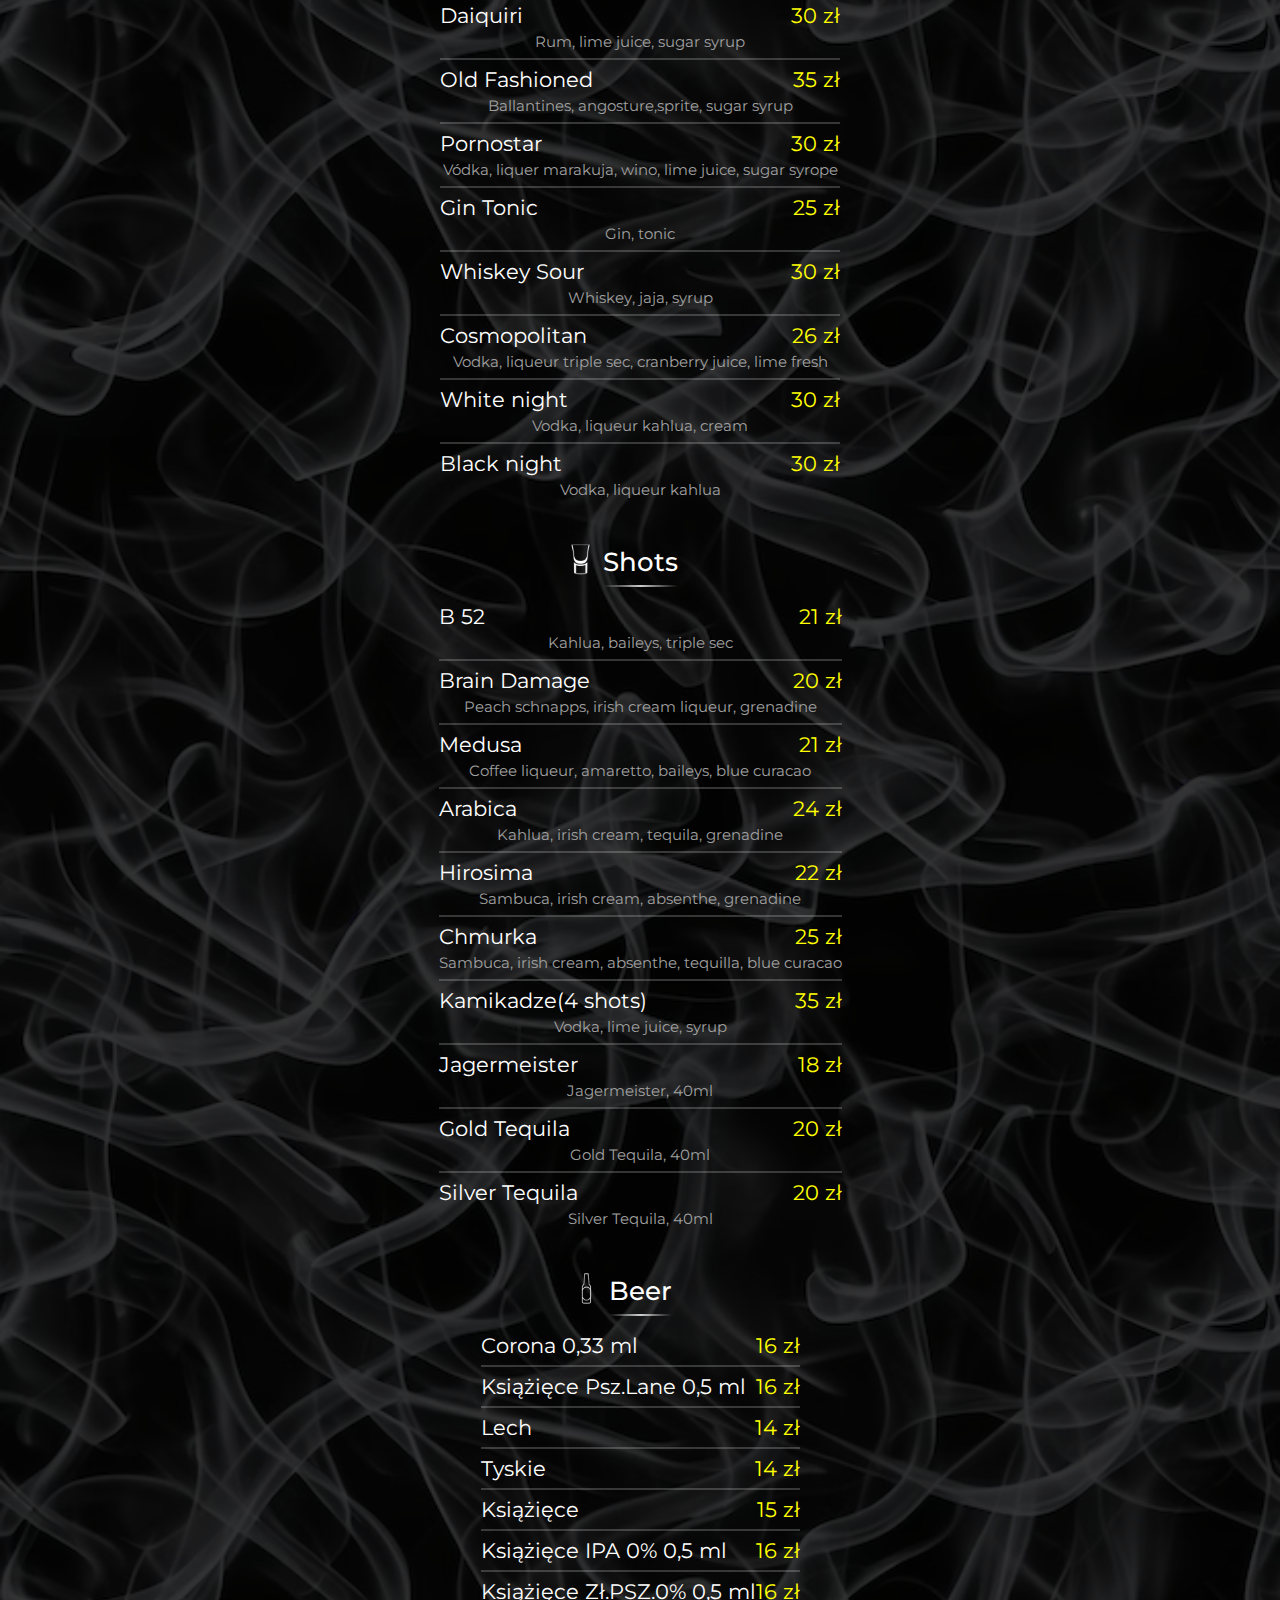
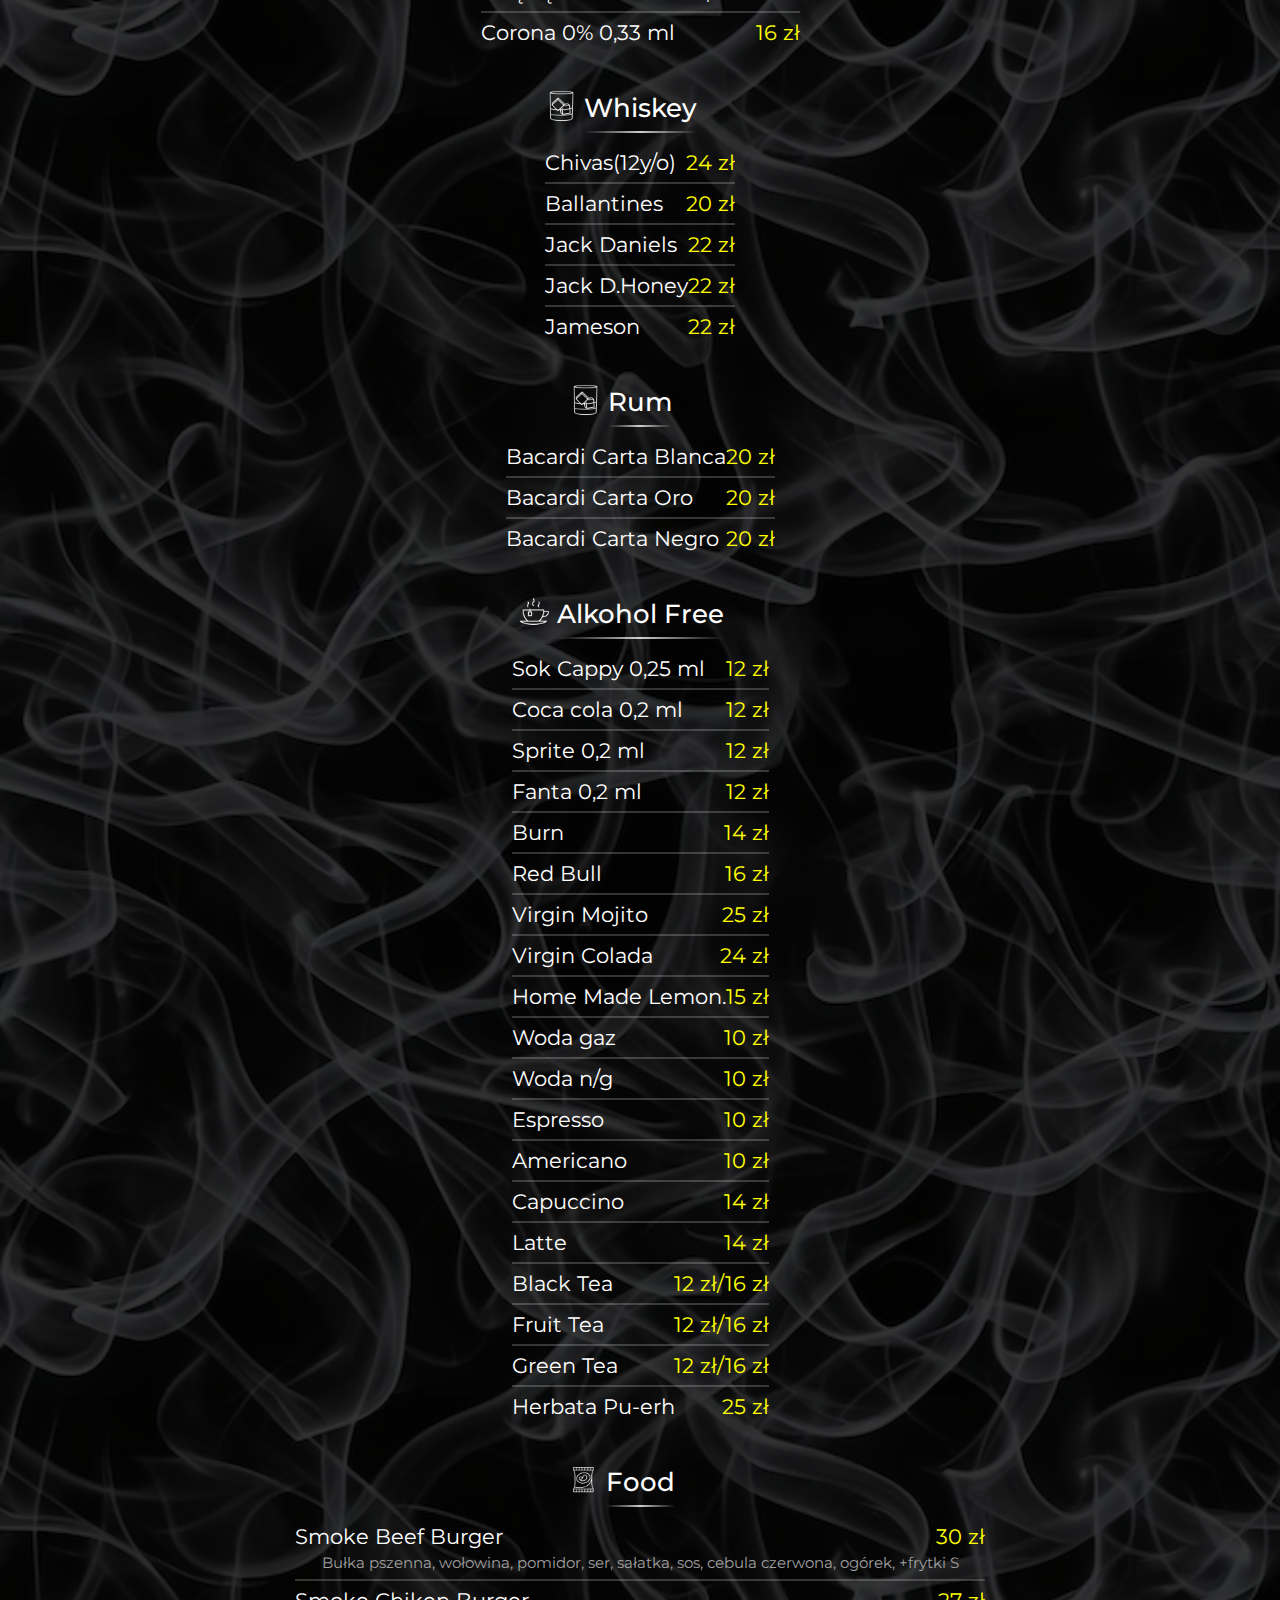
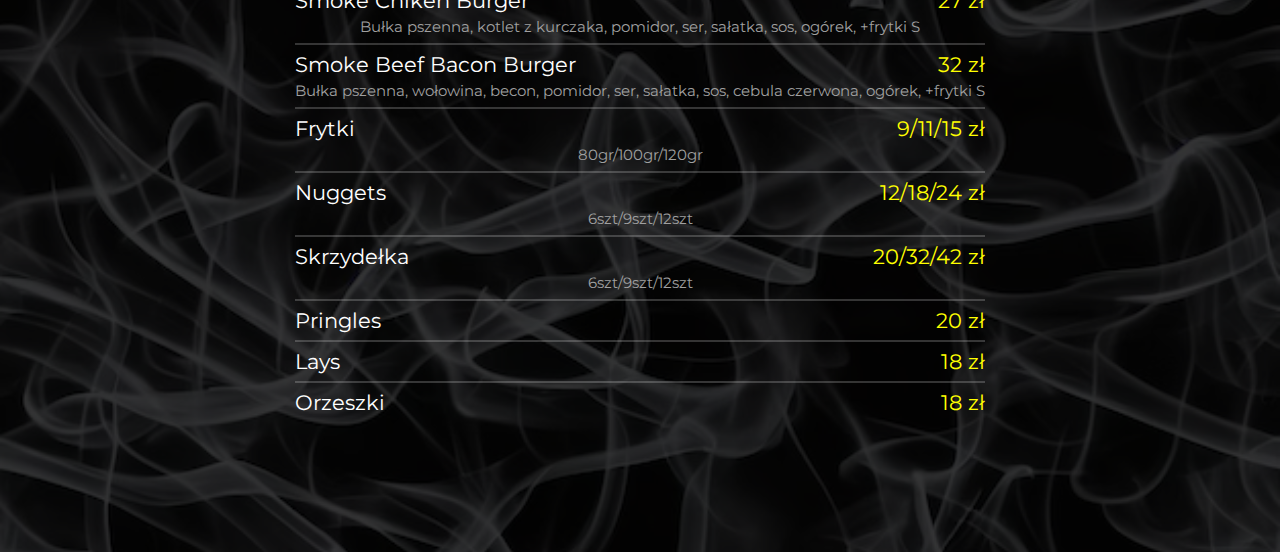
==== commit 81be7e2c: "Update index.html" ====
--- a/index.html
+++ b/index.html
@@ -644,7 +644,7 @@
     <div class="menu-section">
         <div class="menu-item">
             <div class="item-header">
-                <span class="item-name">Smoke Beef</span>
+                <span class="item-name">Smoke Beef Burger</span>
                 <span class="item-price">30 zł</span>
             </div>
             <span class="item-description">Bułka pszenna, wołowina, pomidor, ser, sałatka, sos, cebula czerwona, ogórek, +frytki S</span>
@@ -652,7 +652,7 @@
 
         <div class="menu-item">
             <div class="item-header">
-                <span class="item-name">Smoke Chiken</span>
+                <span class="item-name">Smoke Chiken Burger</span>
                 <span class="item-price">27 zł</span>
             </div>
             <span class="item-description">Bułka pszenna, kotlet z kurczaka, pomidor, ser, sałatka, sos, ogórek, +frytki S</span>
@@ -660,7 +660,7 @@
 
          <div class="menu-item">
             <div class="item-header">
-                <span class="item-name">Smoke Beef Bacon</span>
+                <span class="item-name">Smoke Beef Bacon Burger</span>
                 <span class="item-price">32 zł</span>
             </div>
             <span class="item-description">Bułka pszenna, wołowina, becon, pomidor, ser, sałatka, sos, cebula czerwona, ogórek, +frytki S</span>
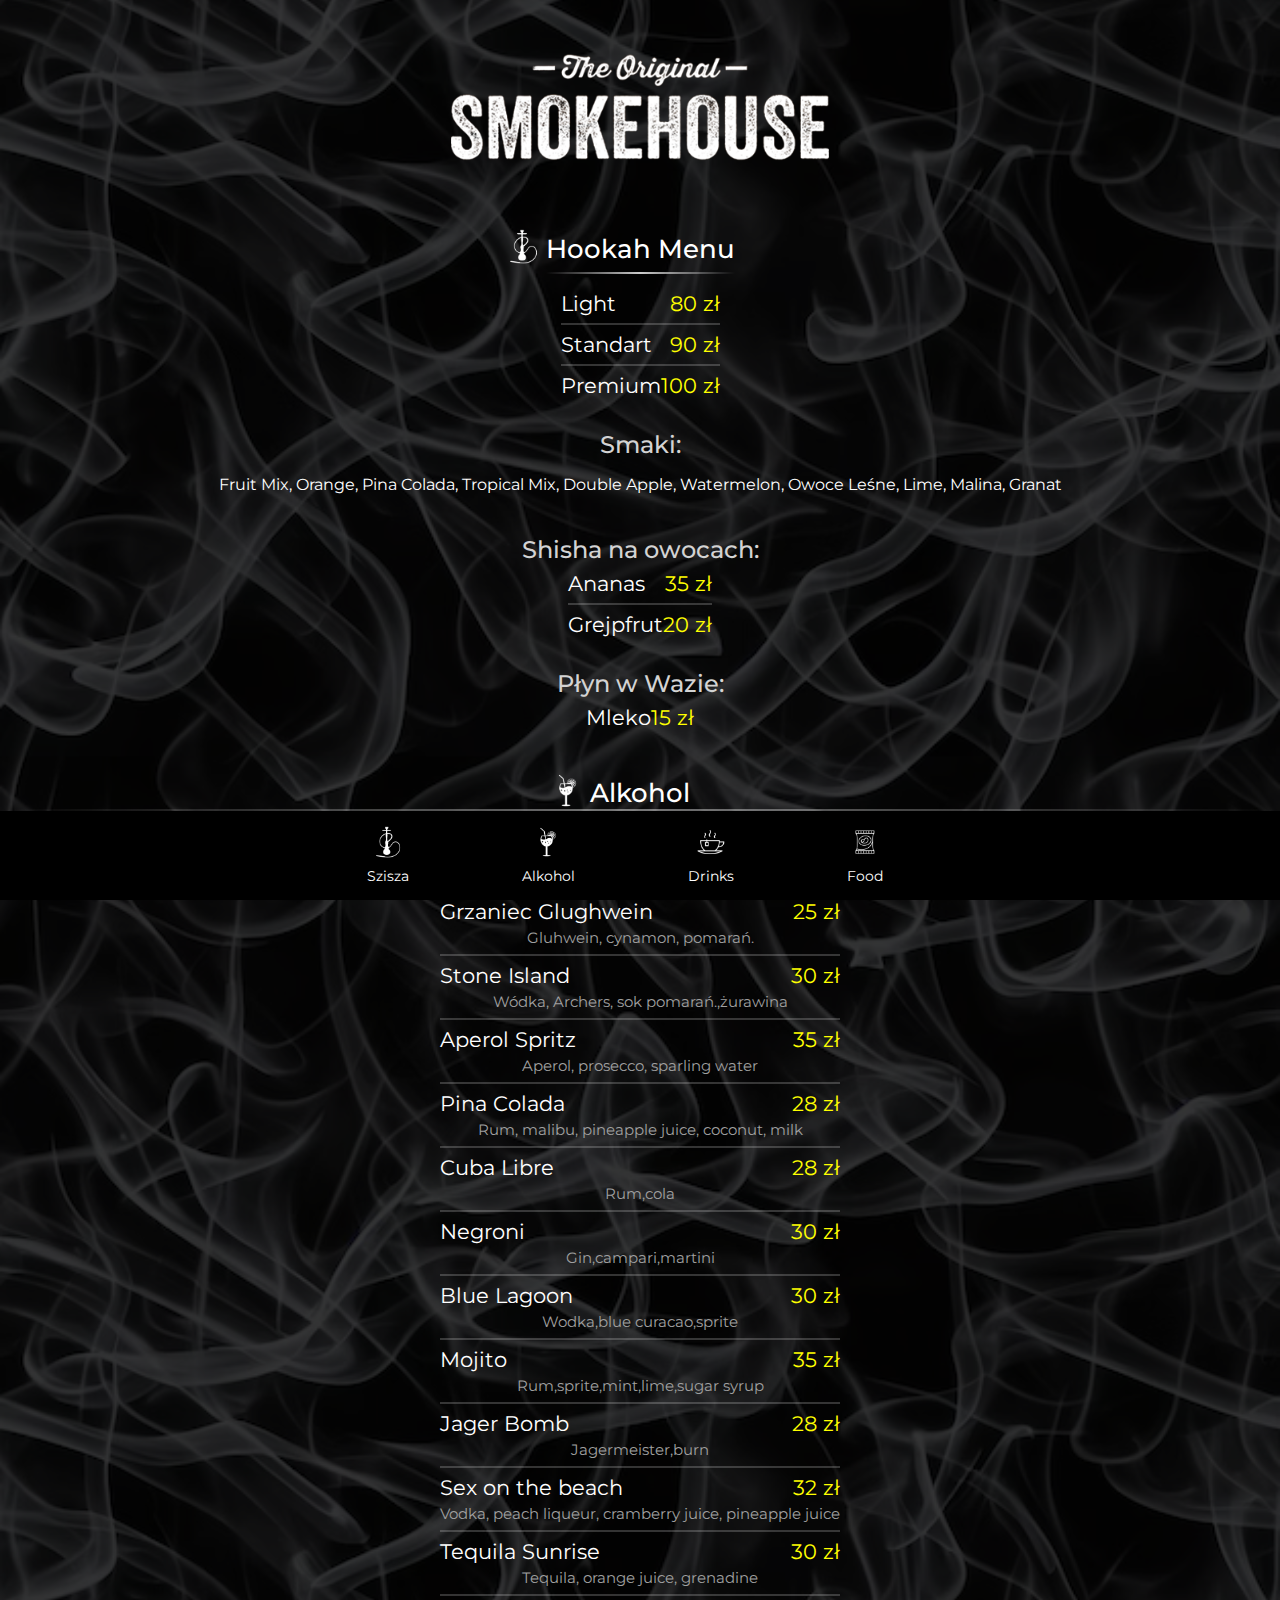
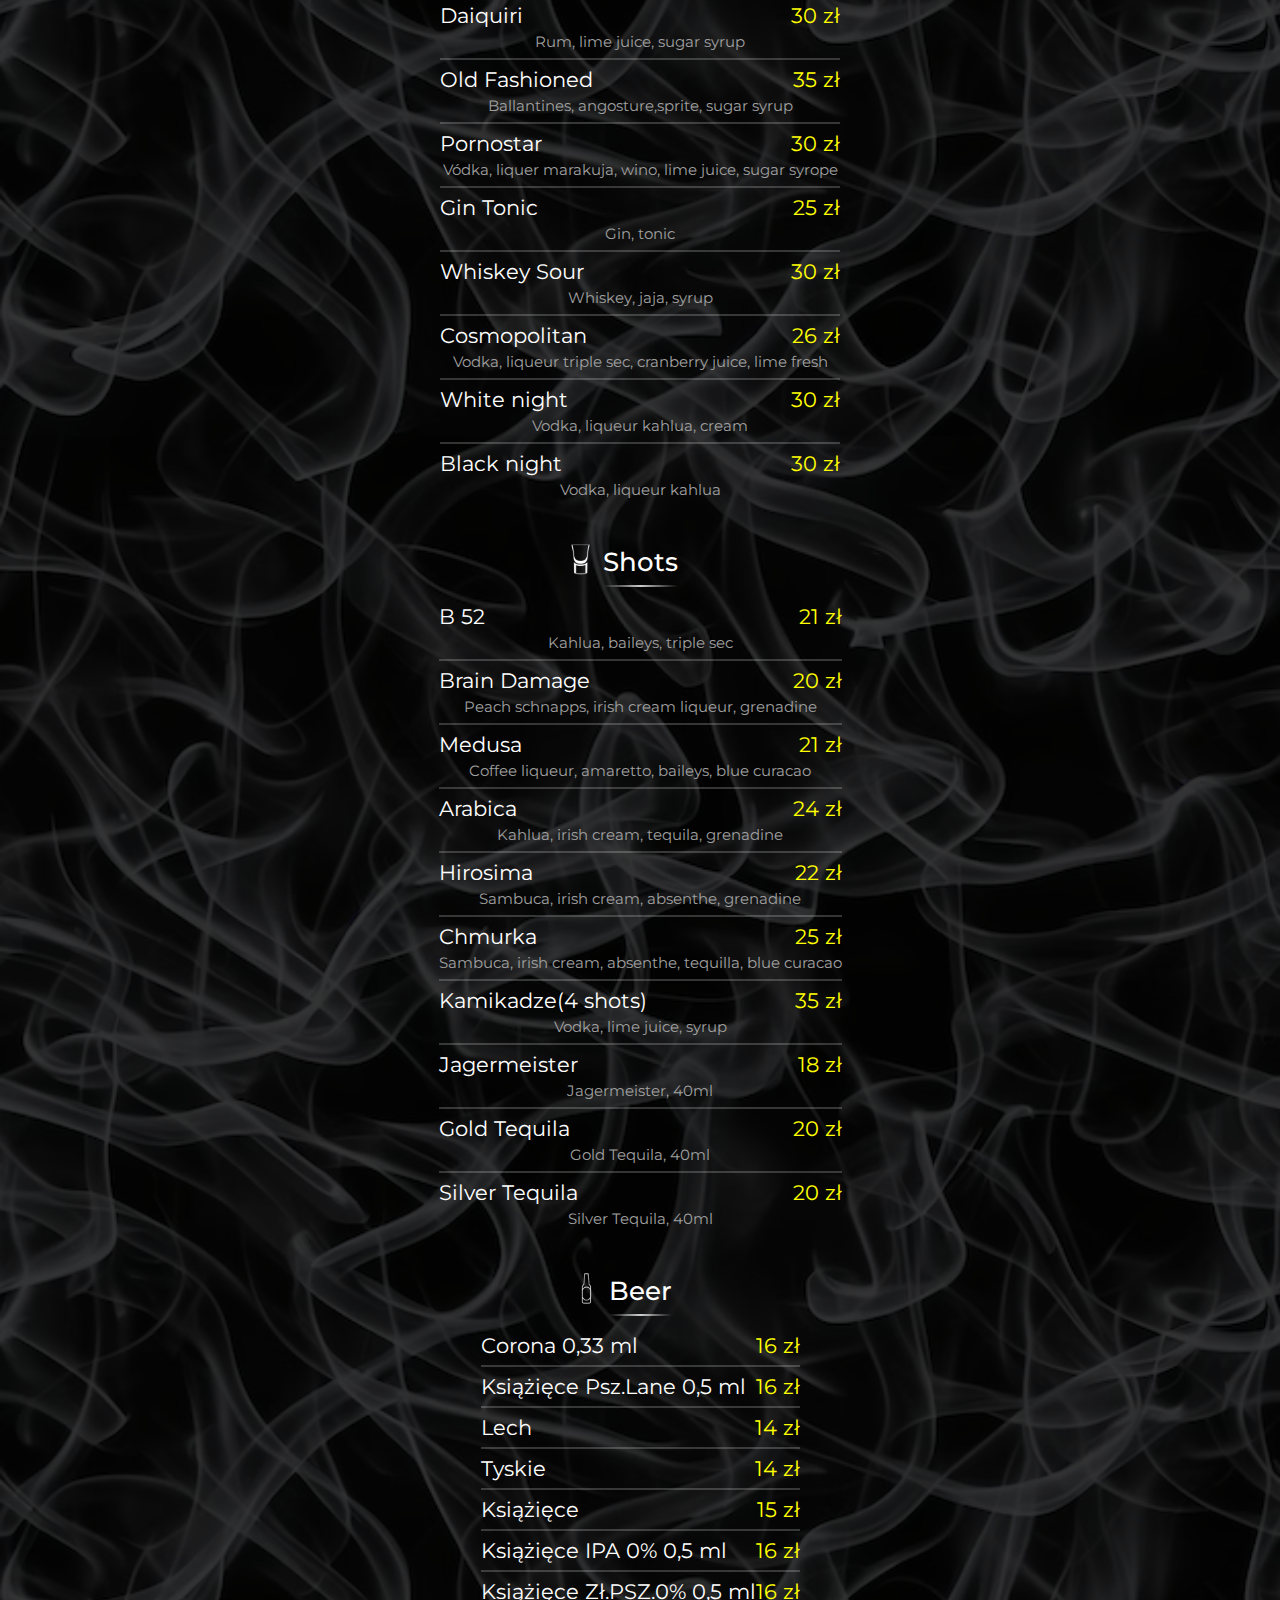
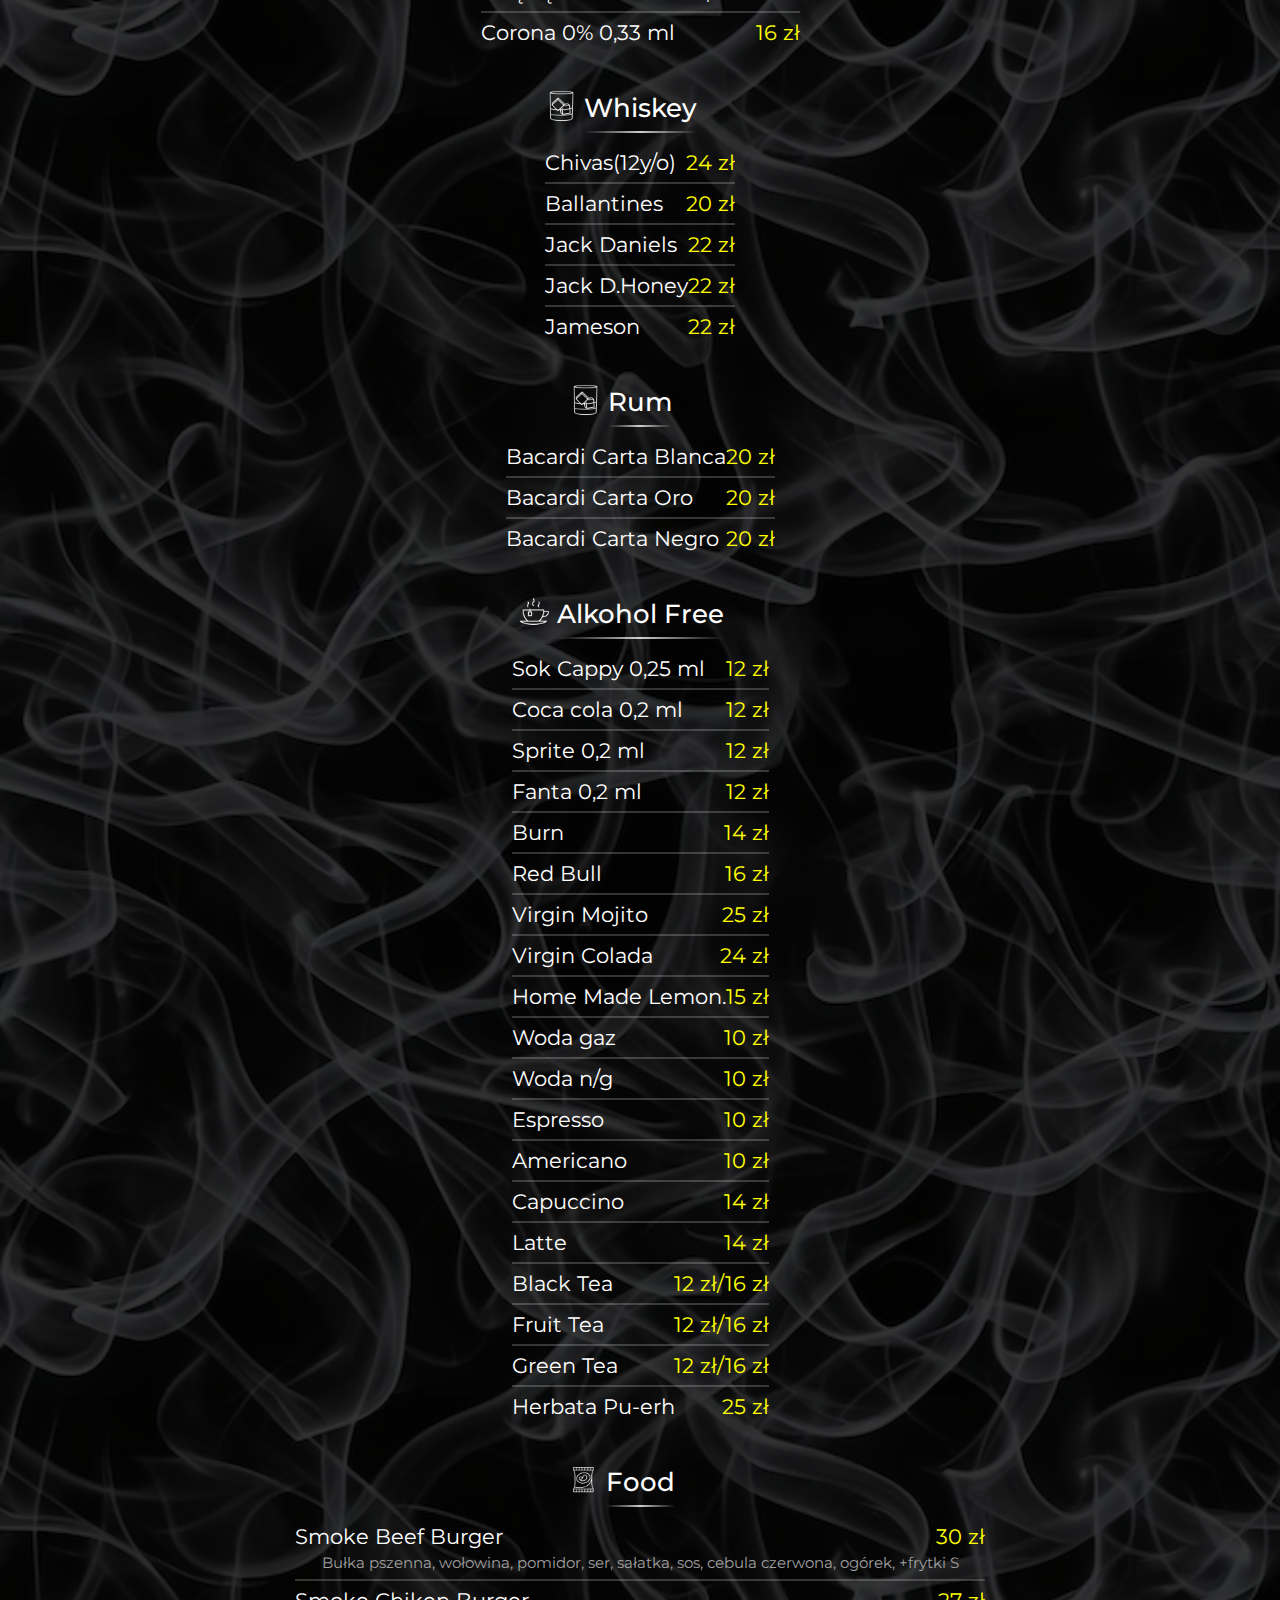
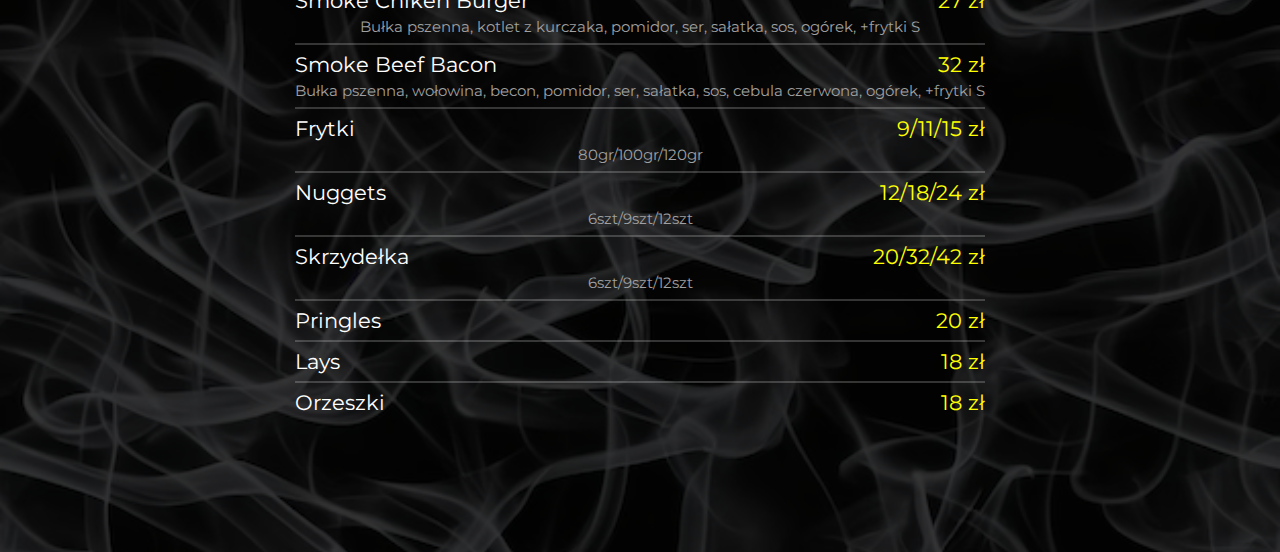
==== commit c73276e4: "Update index.html" ====
--- a/index.html
+++ b/index.html
@@ -660,7 +660,7 @@
 
          <div class="menu-item">
             <div class="item-header">
-                <span class="item-name">Smoke Beef Bacon Burger</span>
+                <span class="item-name">Smoke Beef Bacon</span>
                 <span class="item-price">32 zł</span>
             </div>
             <span class="item-description">Bułka pszenna, wołowina, becon, pomidor, ser, sałatka, sos, cebula czerwona, ogórek, +frytki S</span>
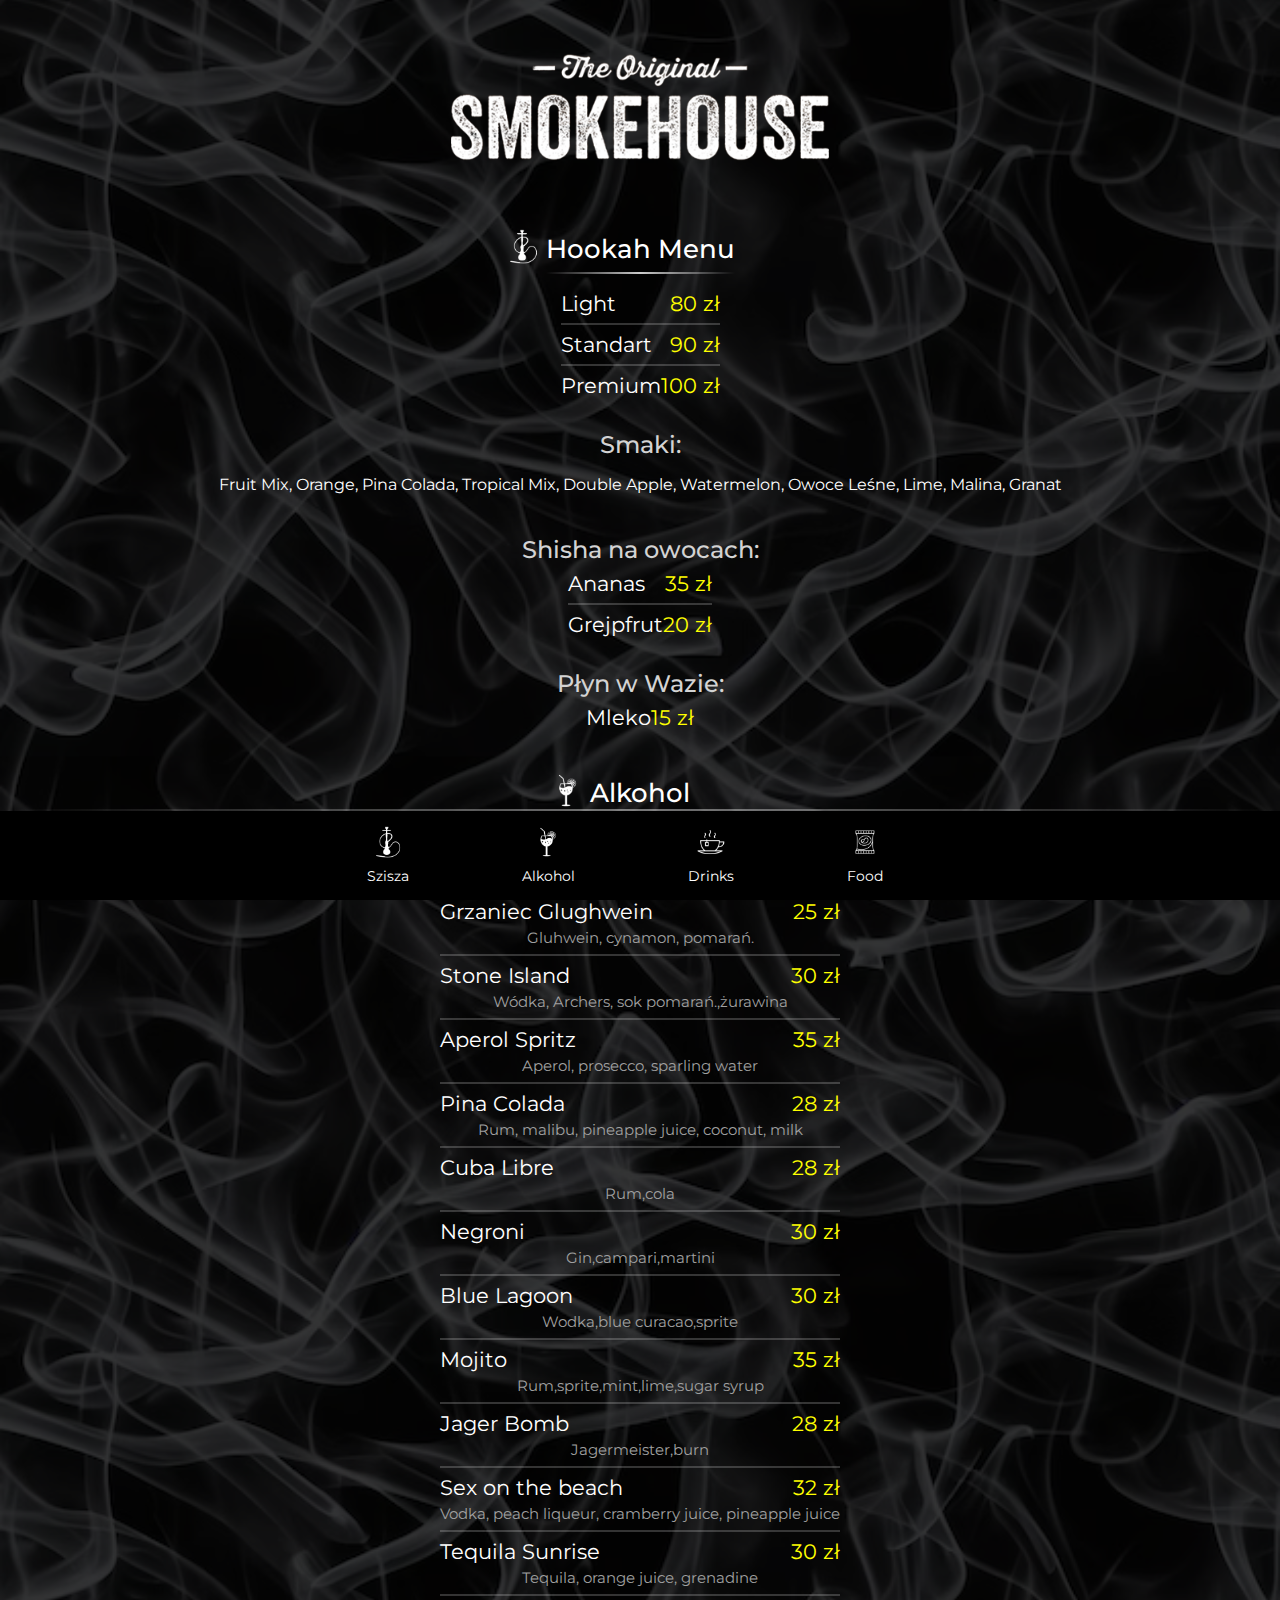
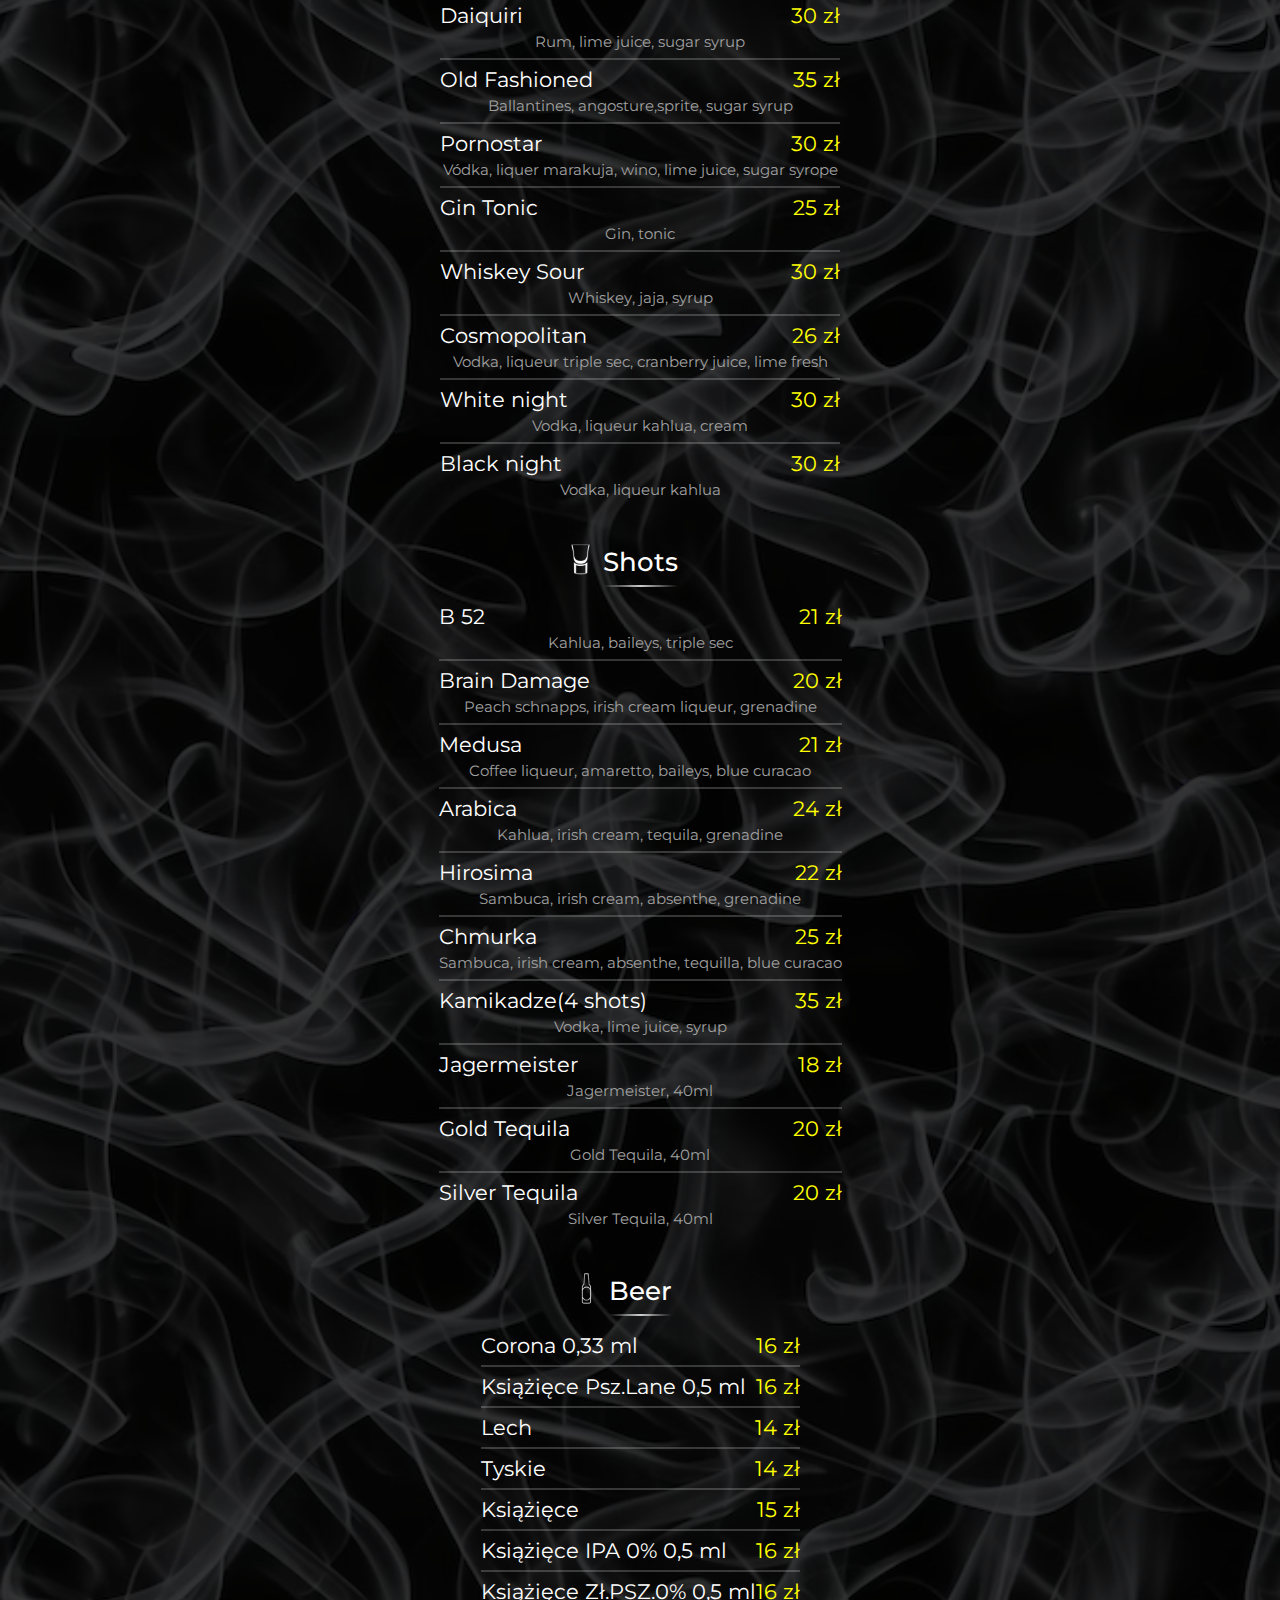
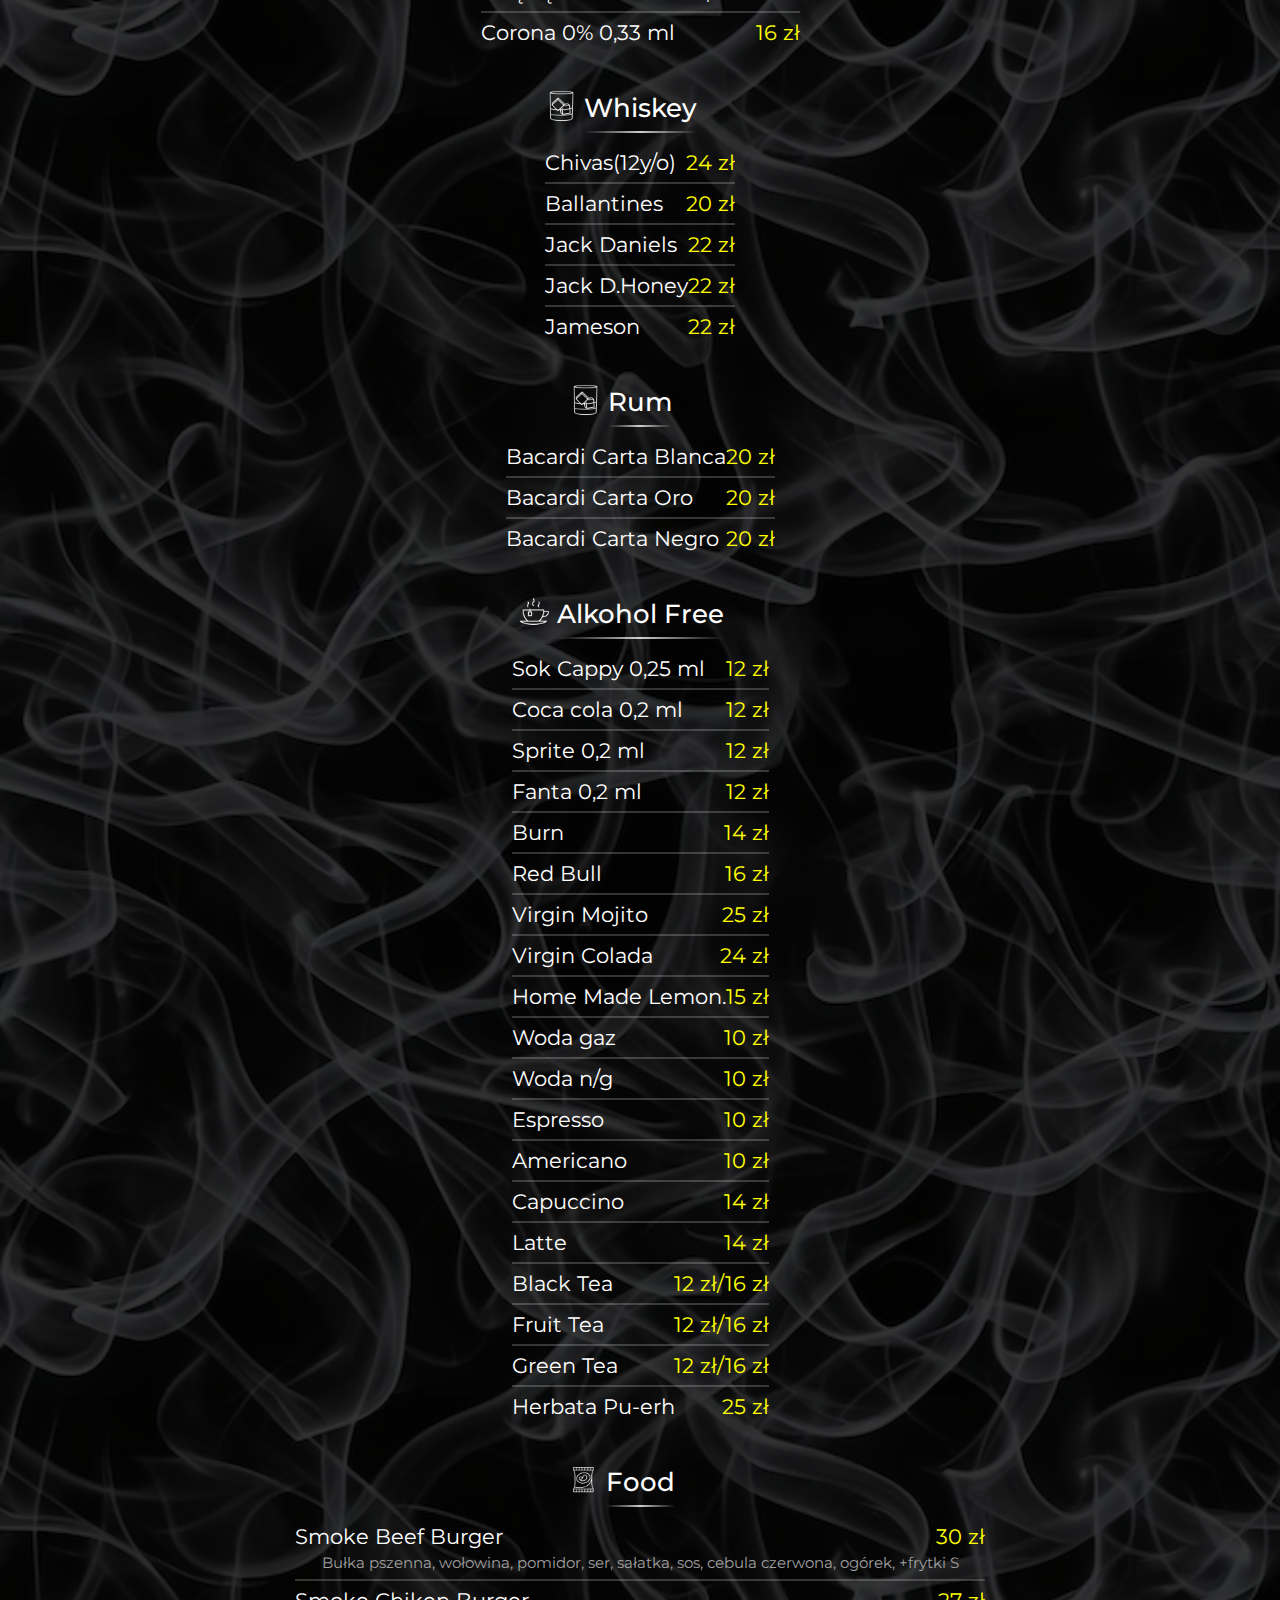
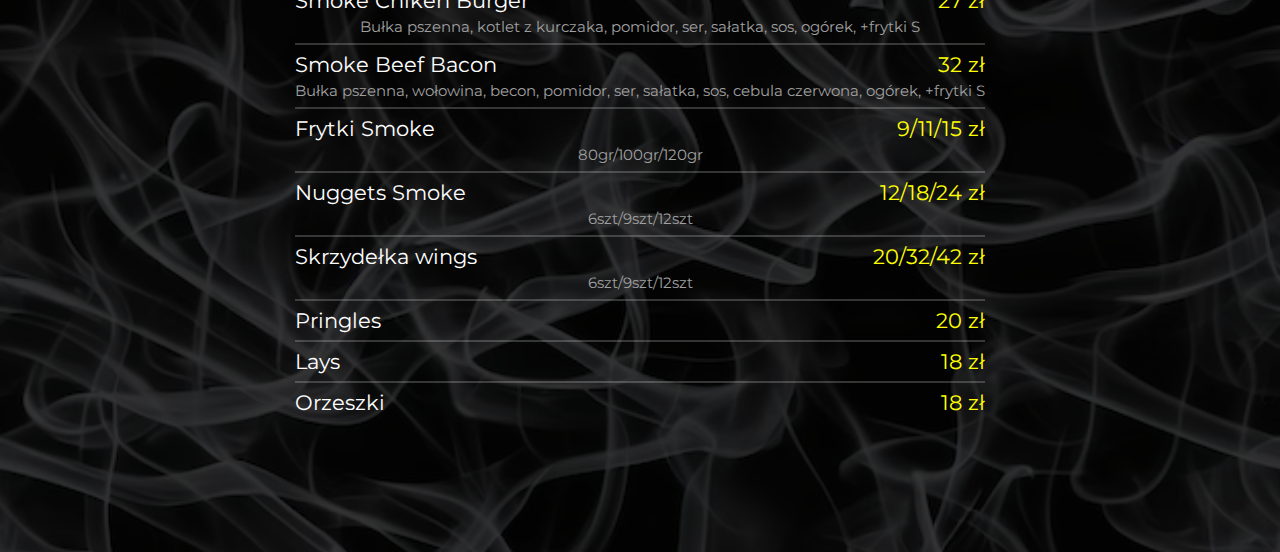
==== commit 6ea1730a: "Update index.html" ====
--- a/index.html
+++ b/index.html
@@ -668,7 +668,7 @@
         
         <div class="menu-item">
             <div class="item-header">
-                <span class="item-name">Frytki</span>
+                <span class="item-name">Frytki Smoke</span>
                 <span class="item-price">9/11/15 zł</span>
             </div>
             <span class="item-description">80gr/100gr/120gr</span>
@@ -676,7 +676,7 @@
 
         <div class="menu-item">
             <div class="item-header">
-                <span class="item-name">Nuggets</span>
+                <span class="item-name">Nuggets Smoke</span>
                 <span class="item-price">12/18/24 zł</span>
             </div>
             <span class="item-description">6szt/9szt/12szt</span>
@@ -684,7 +684,7 @@
 
         <div class="menu-item">
             <div class="item-header">
-                <span class="item-name">Skrzydełka</span>
+                <span class="item-name">Skrzydełka wings</span>
                 <span class="item-price">20/32/42 zł</span>
             </div>
             <span class="item-description">6szt/9szt/12szt</span>
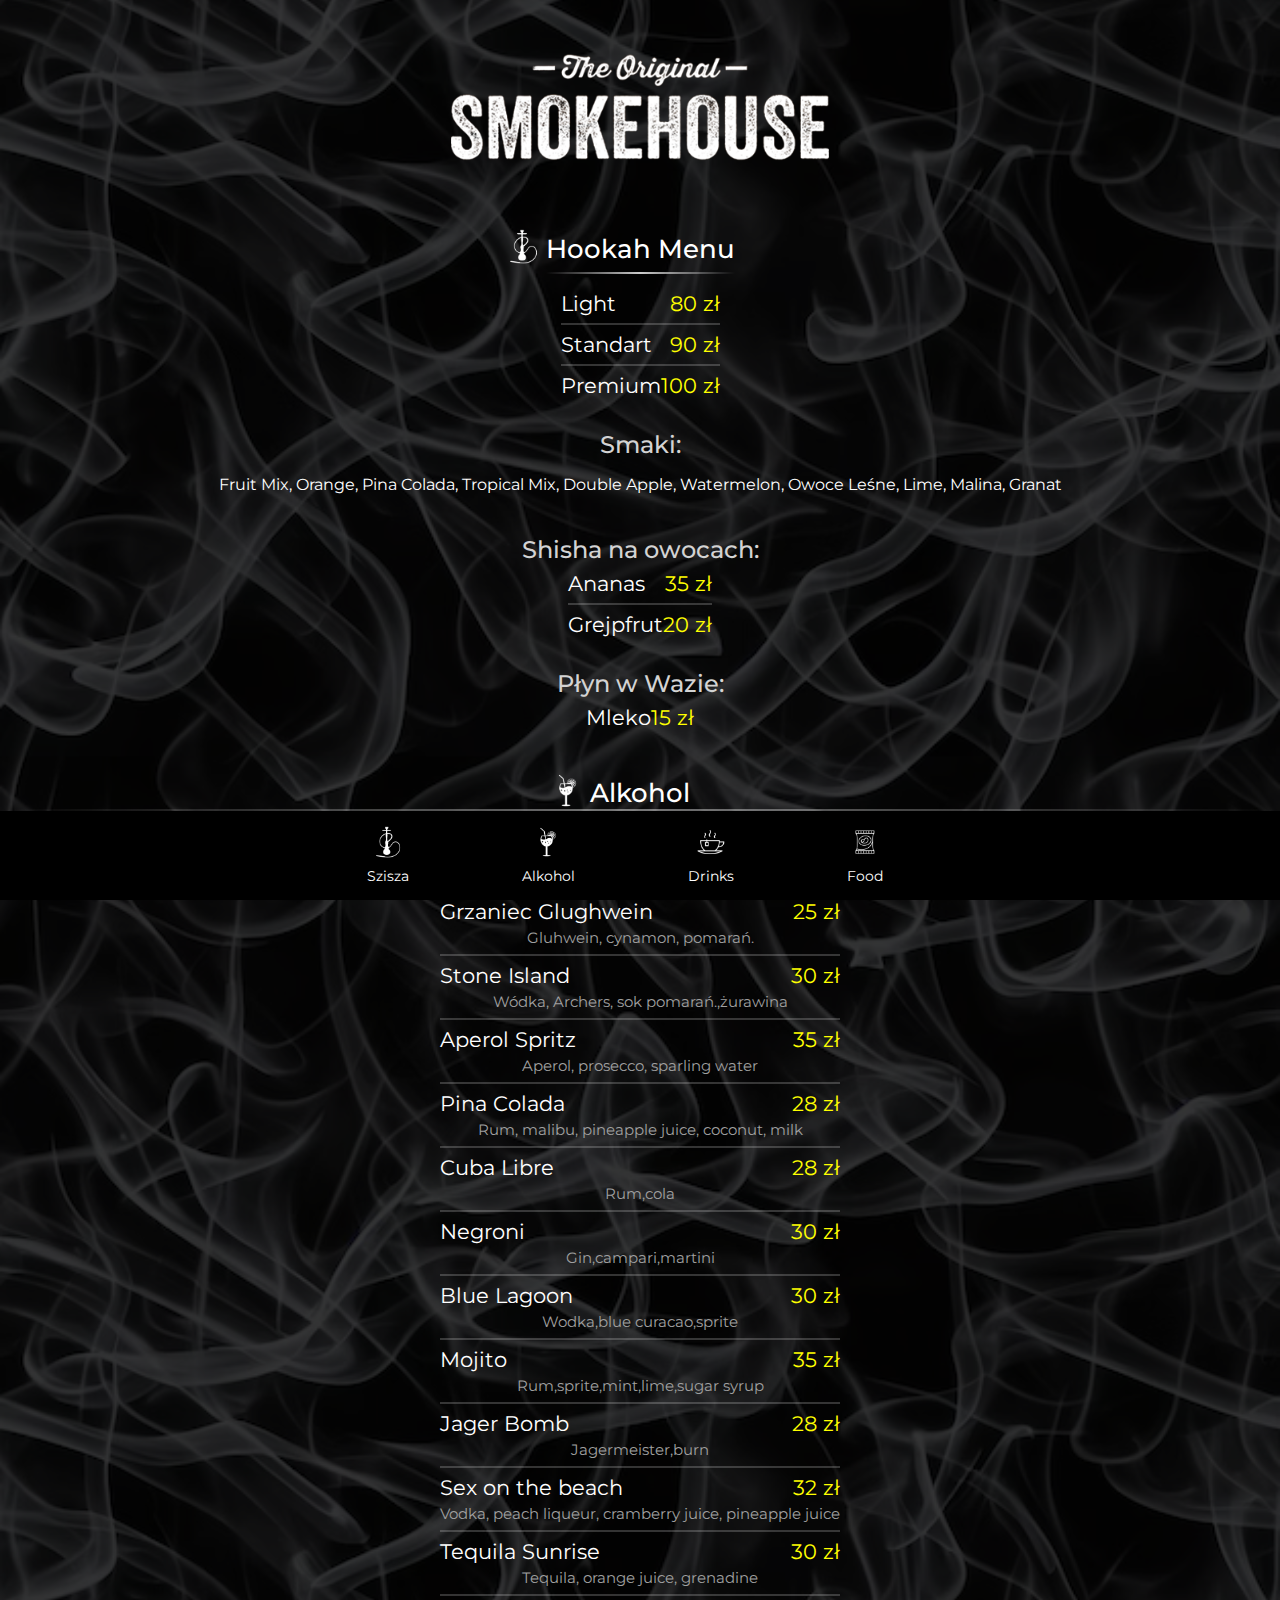
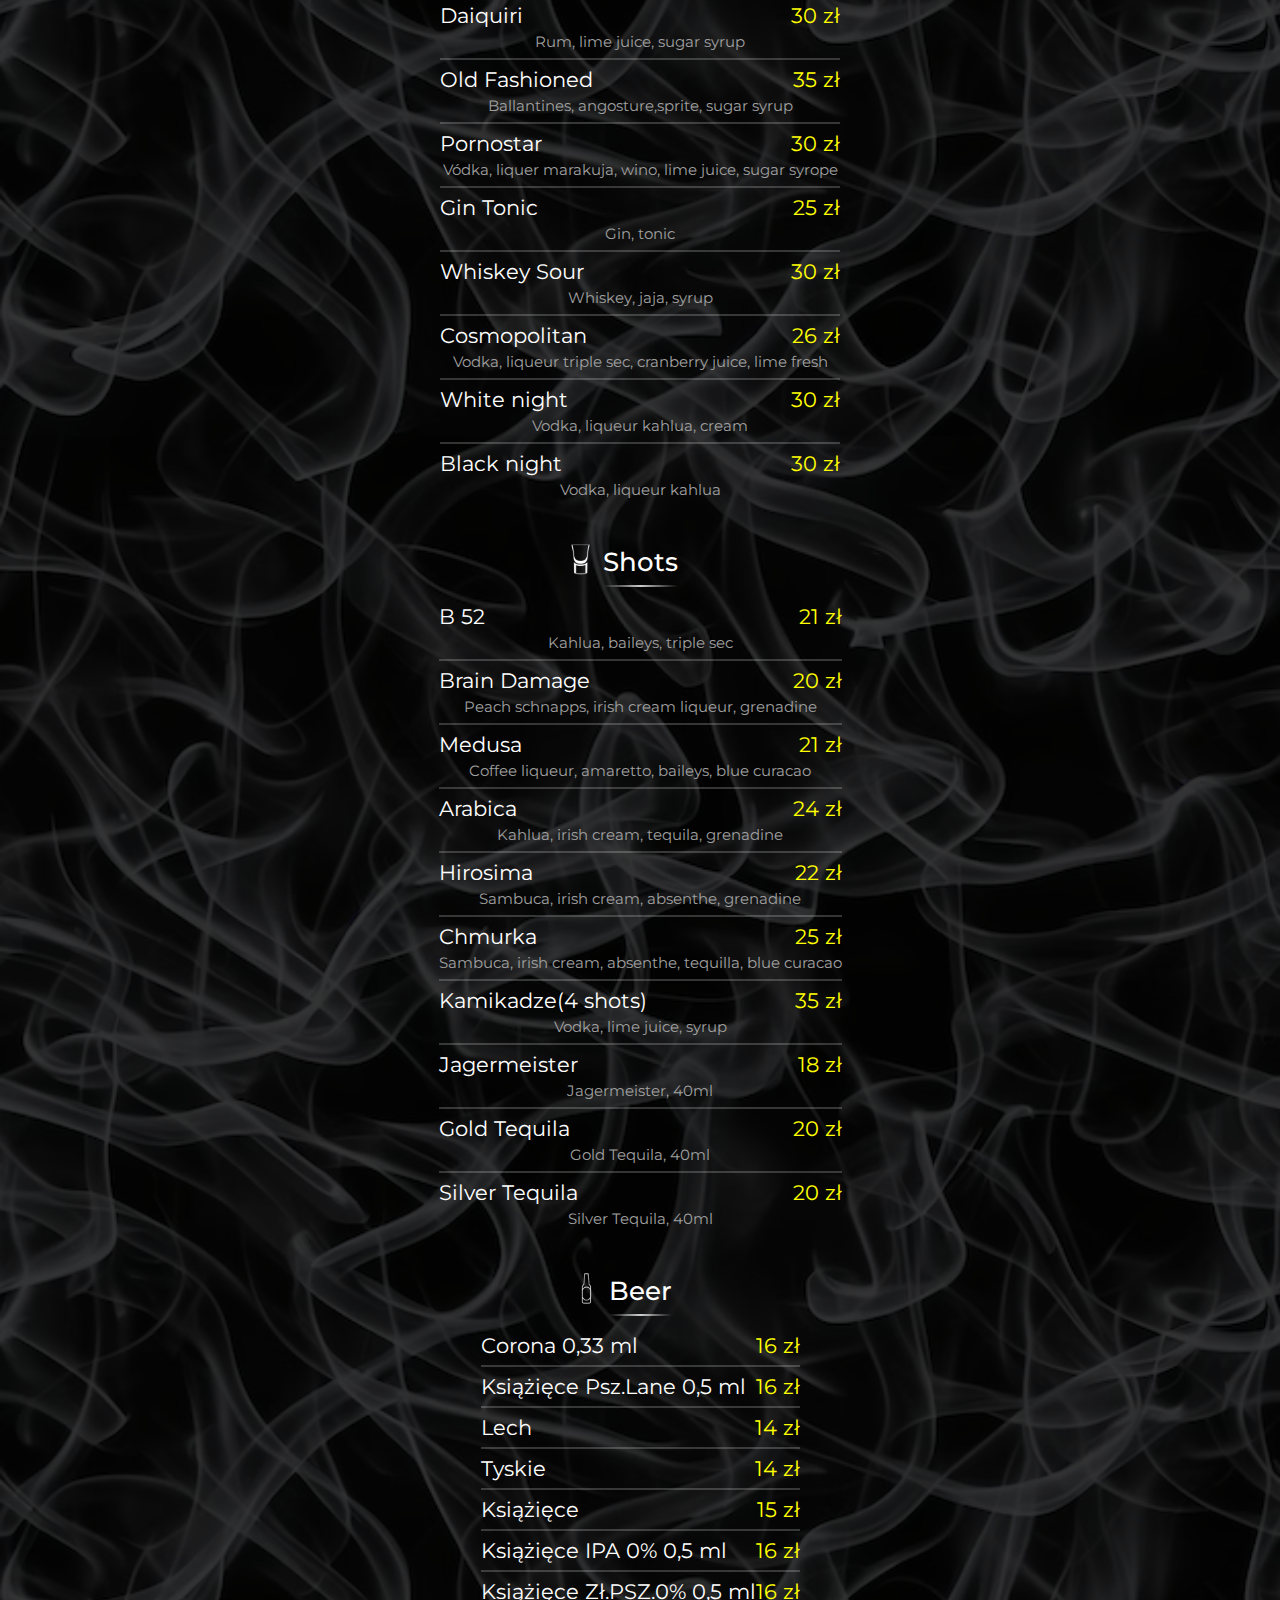
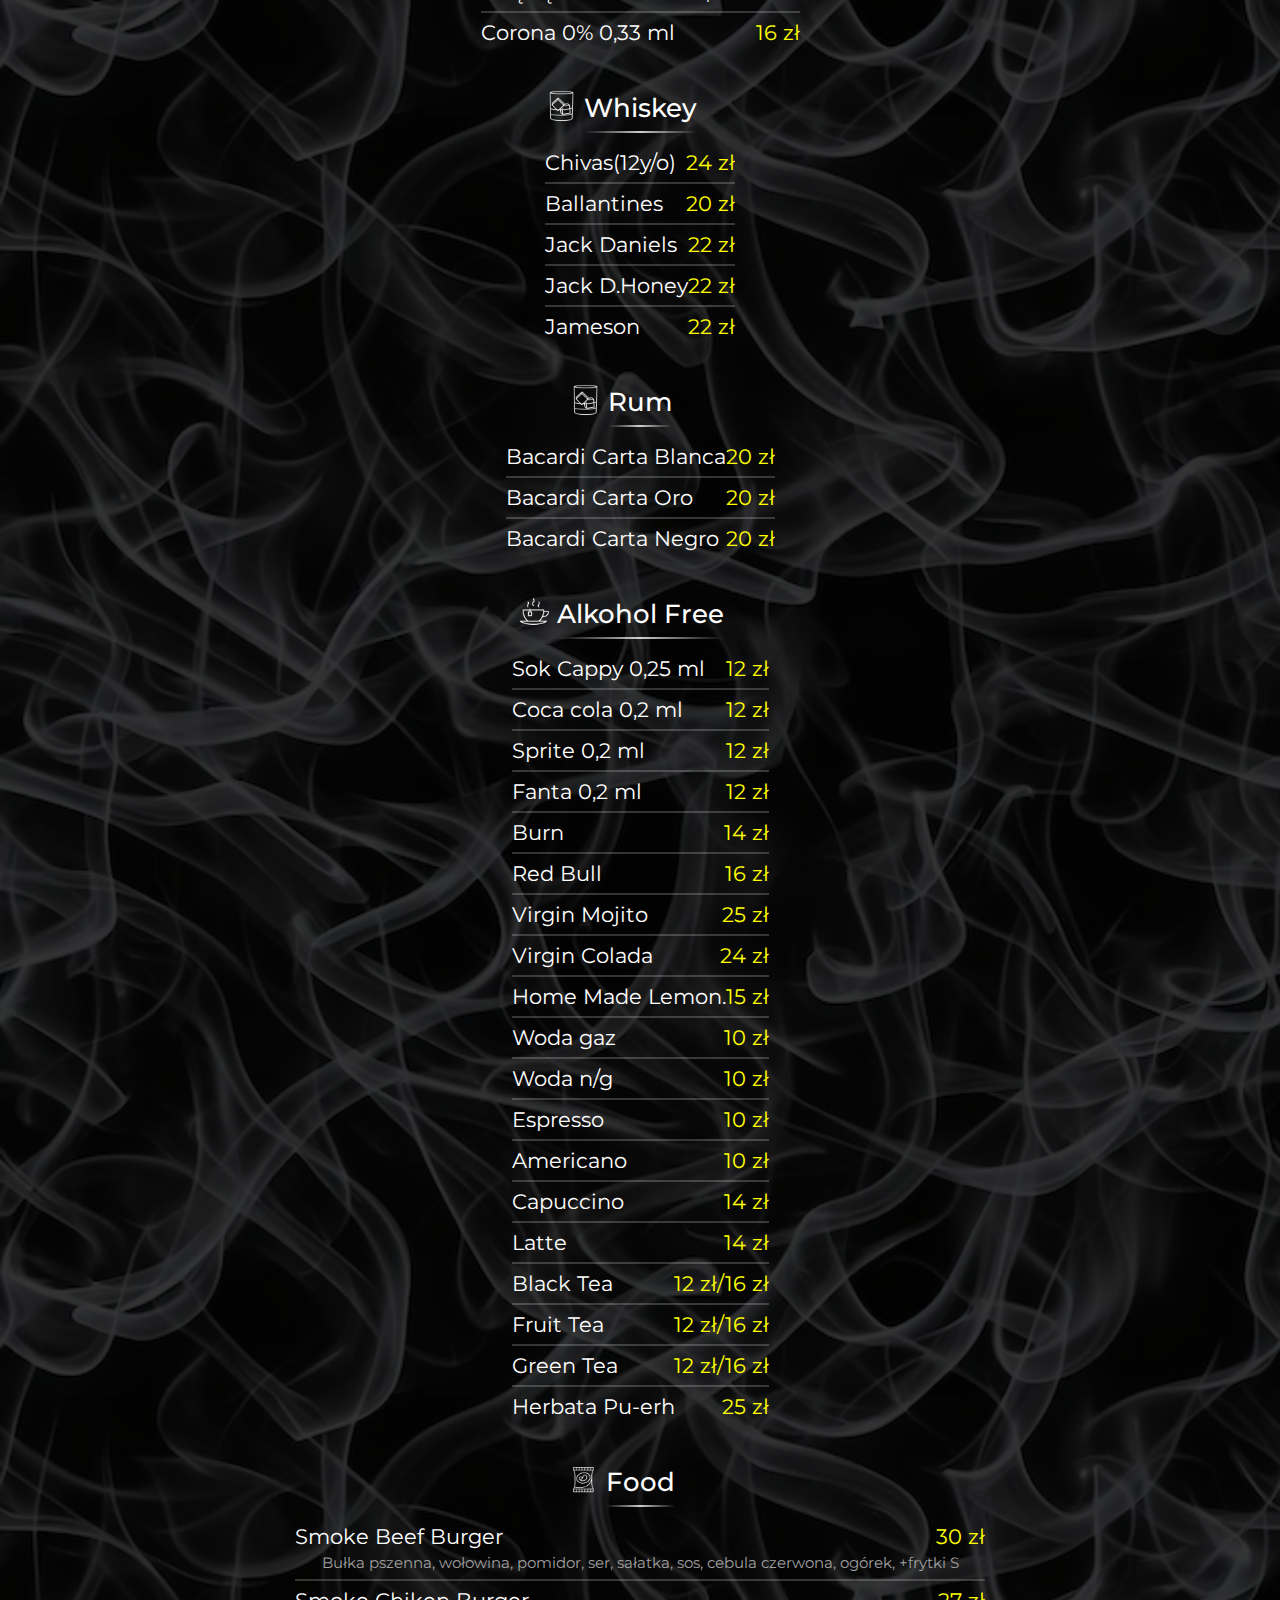
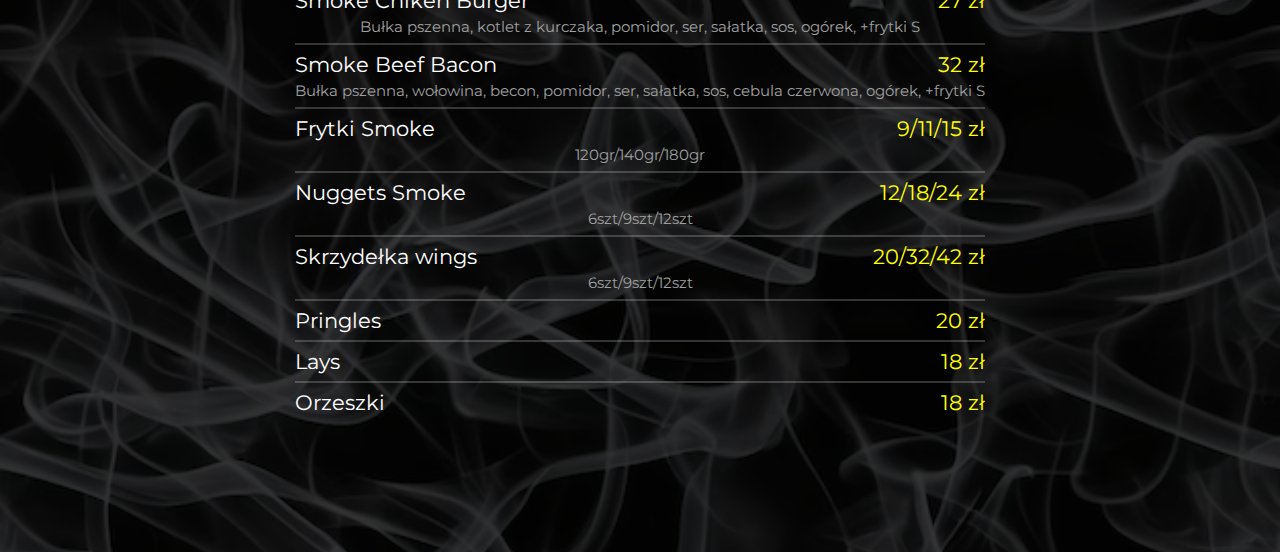
==== commit 5e6eac1f: "Update index.html" ====
--- a/index.html
+++ b/index.html
@@ -671,7 +671,7 @@
                 <span class="item-name">Frytki Smoke</span>
                 <span class="item-price">9/11/15 zł</span>
             </div>
-            <span class="item-description">80gr/100gr/120gr</span>
+            <span class="item-description">120gr/140gr/180gr</span>
         </div>
 
         <div class="menu-item">
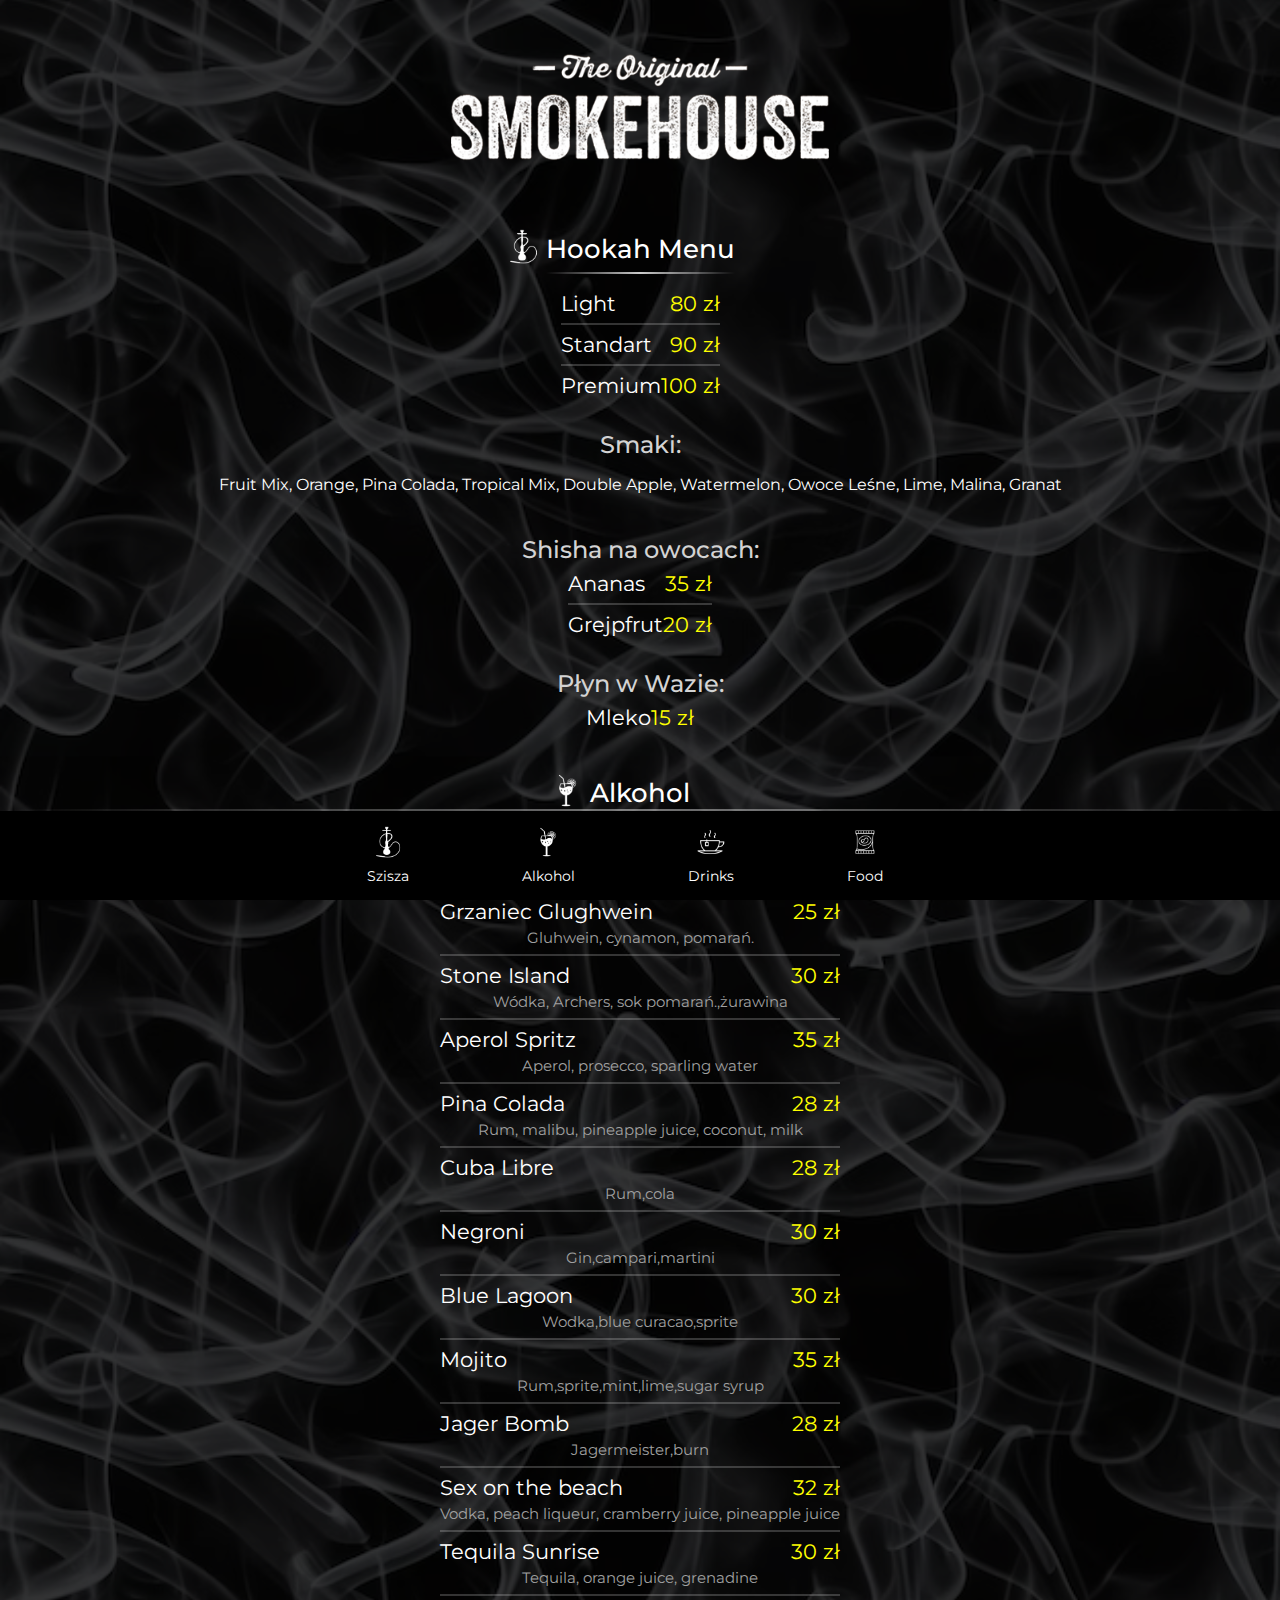
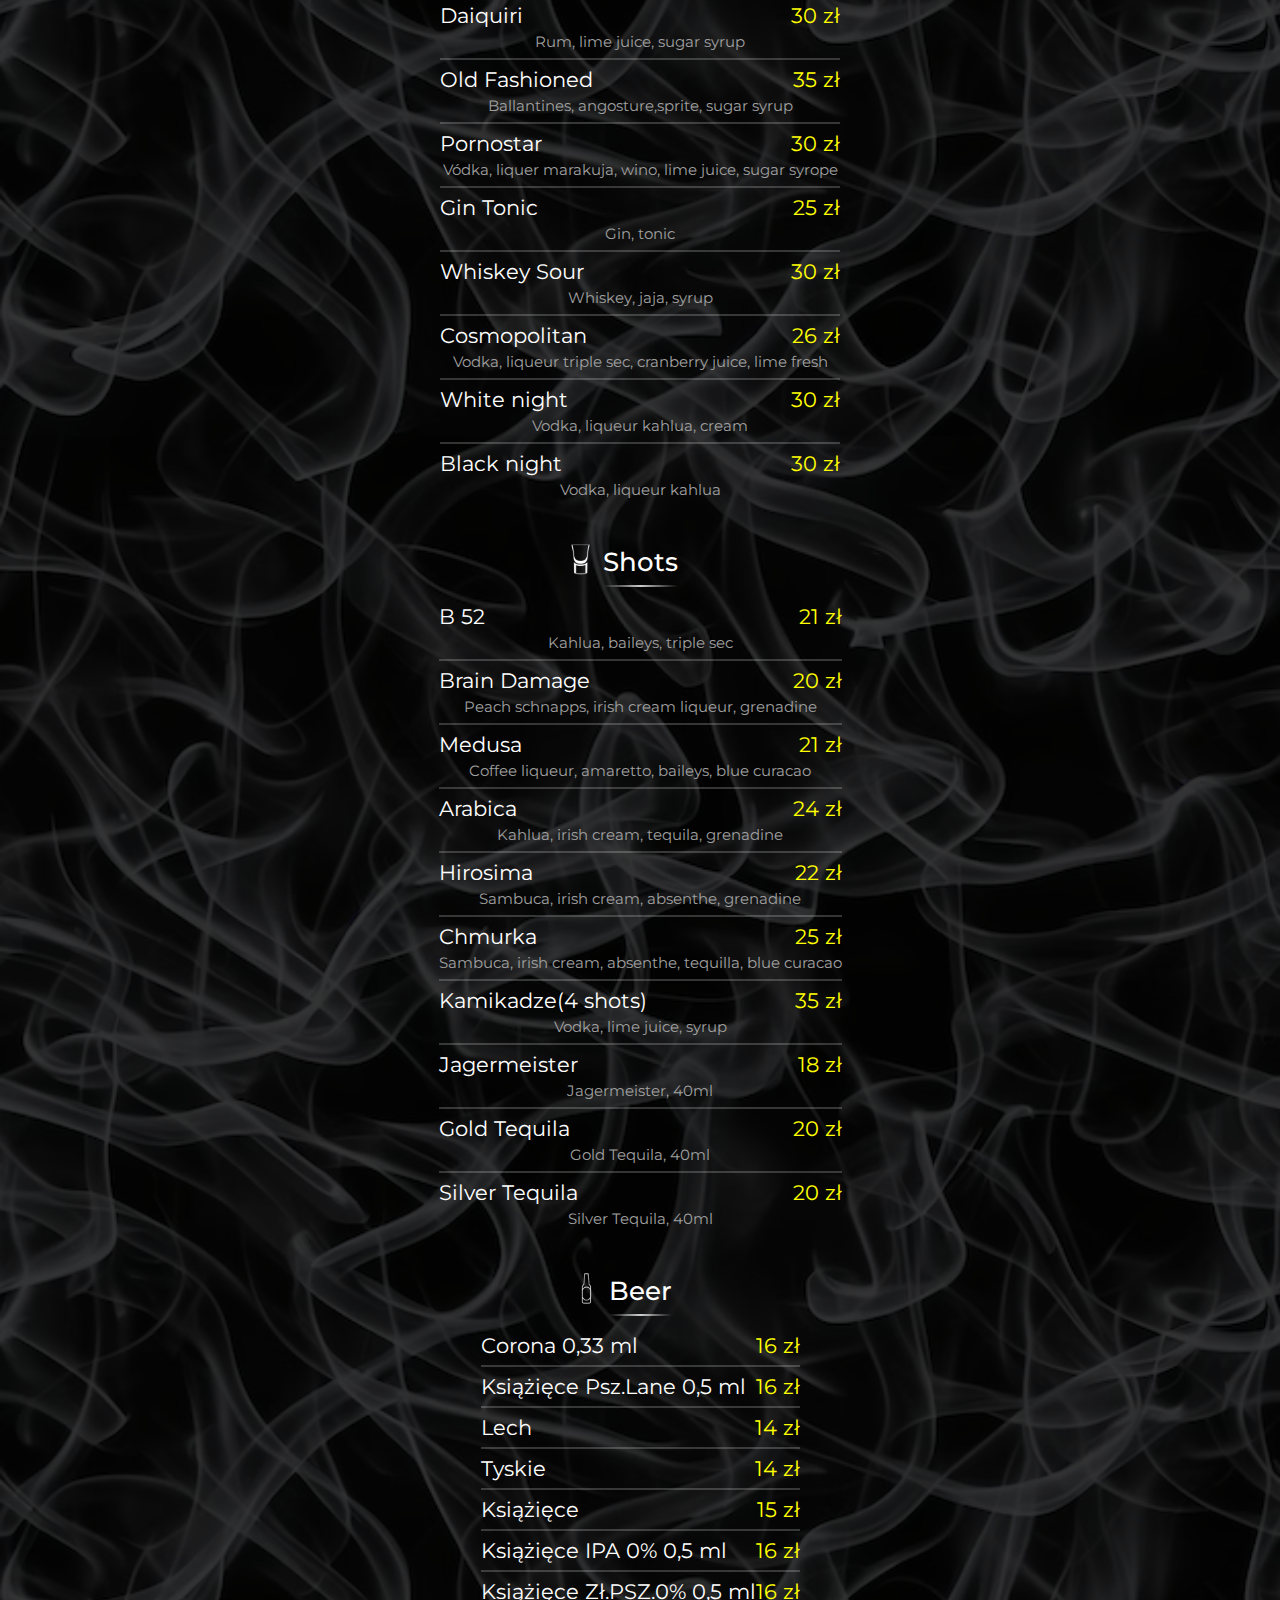
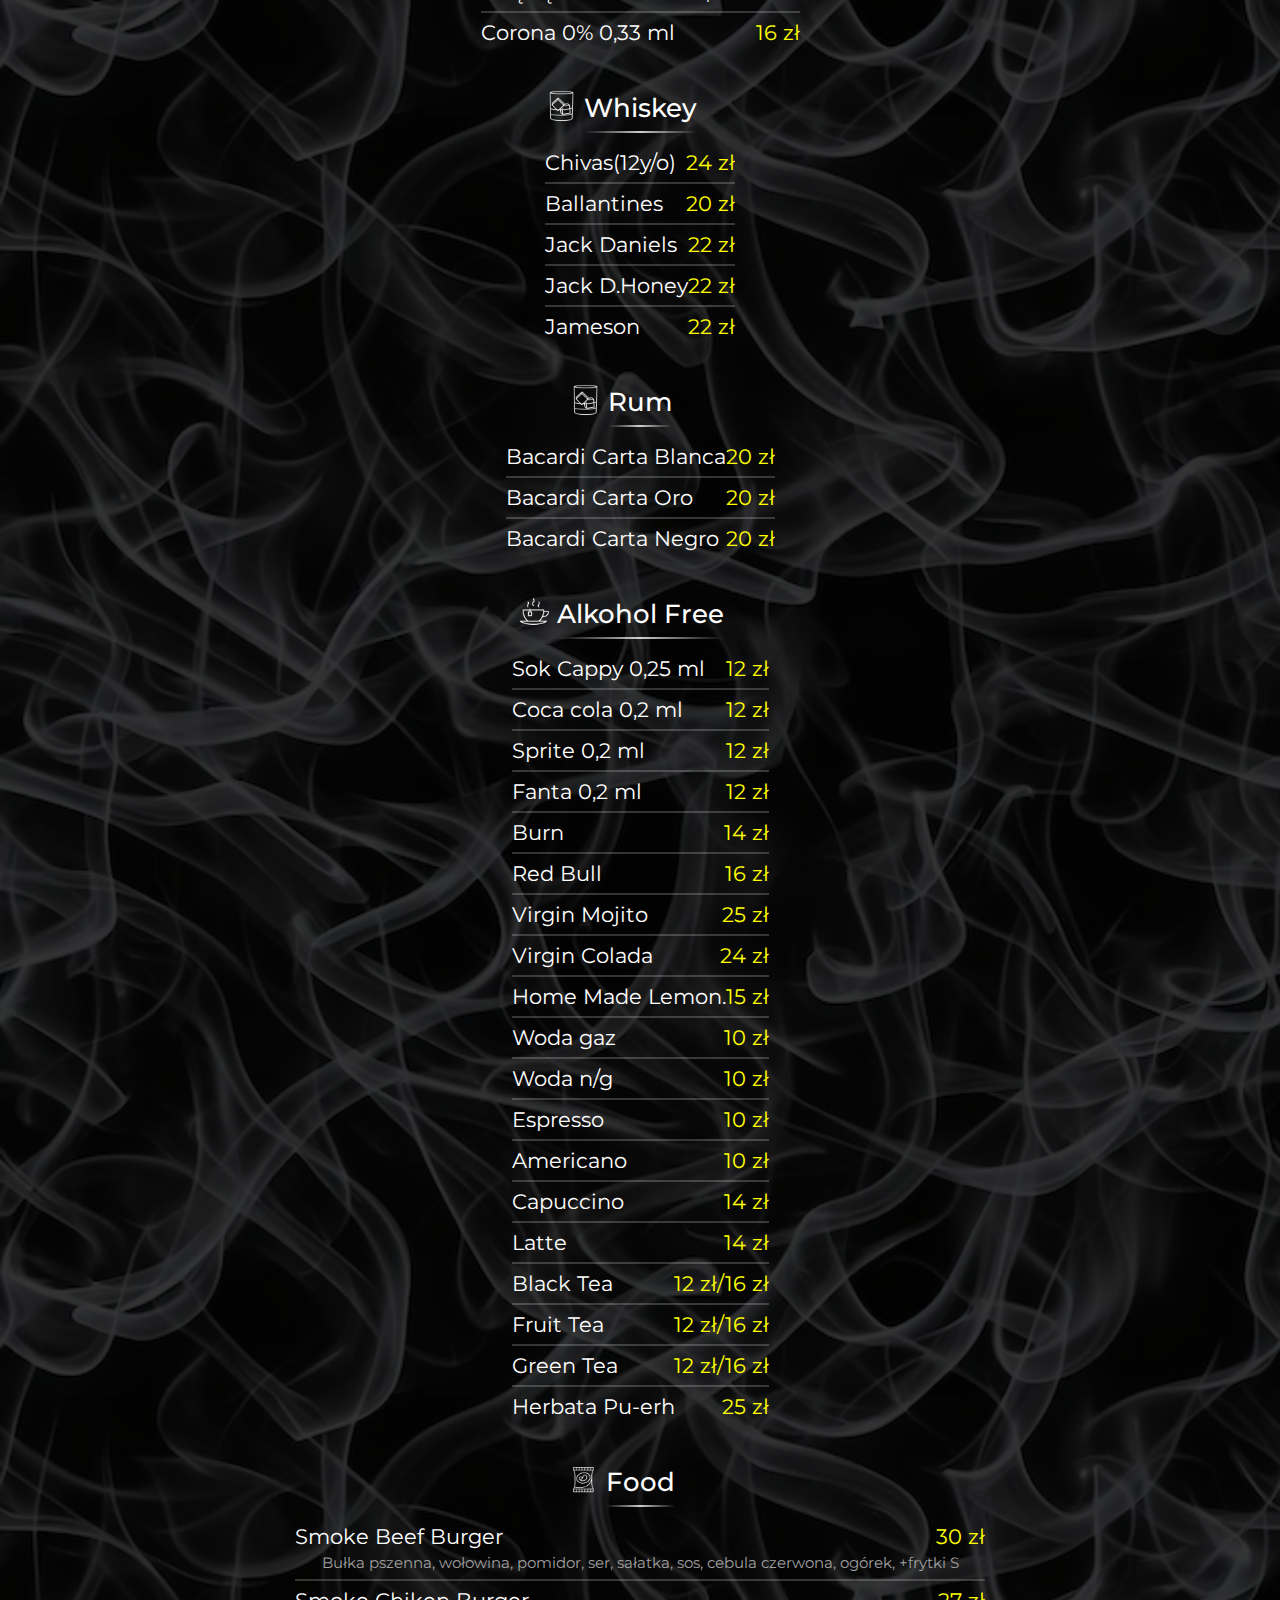
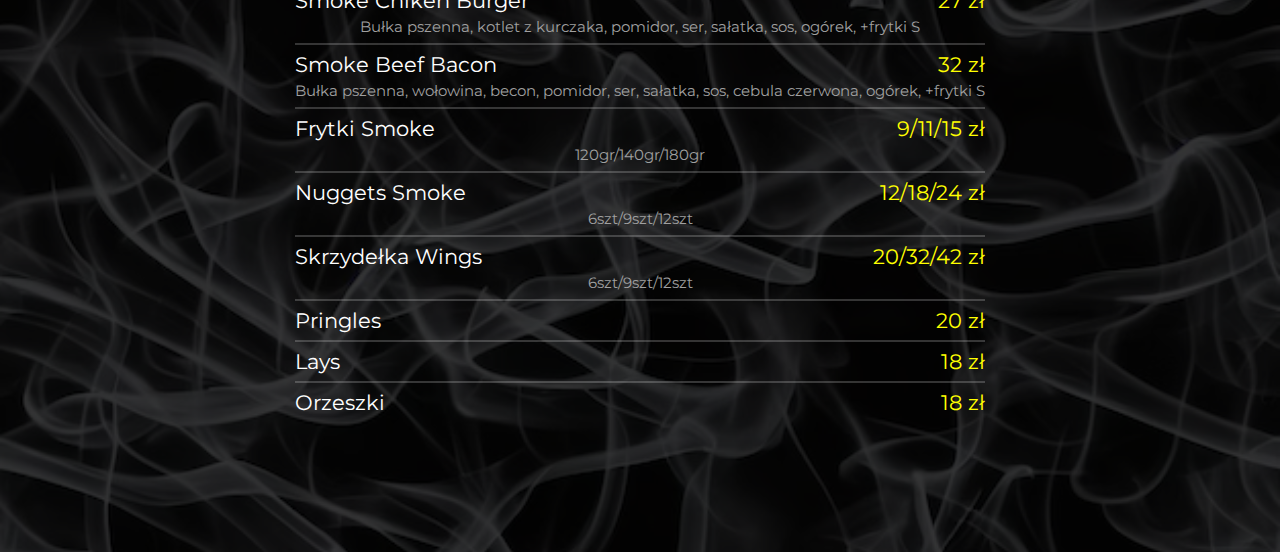
==== commit e27480e1: "Update index.html" ====
--- a/index.html
+++ b/index.html
@@ -684,7 +684,7 @@
 
         <div class="menu-item">
             <div class="item-header">
-                <span class="item-name">Skrzydełka wings</span>
+                <span class="item-name">Skrzydełka Wings</span>
                 <span class="item-price">20/32/42 zł</span>
             </div>
             <span class="item-description">6szt/9szt/12szt</span>
